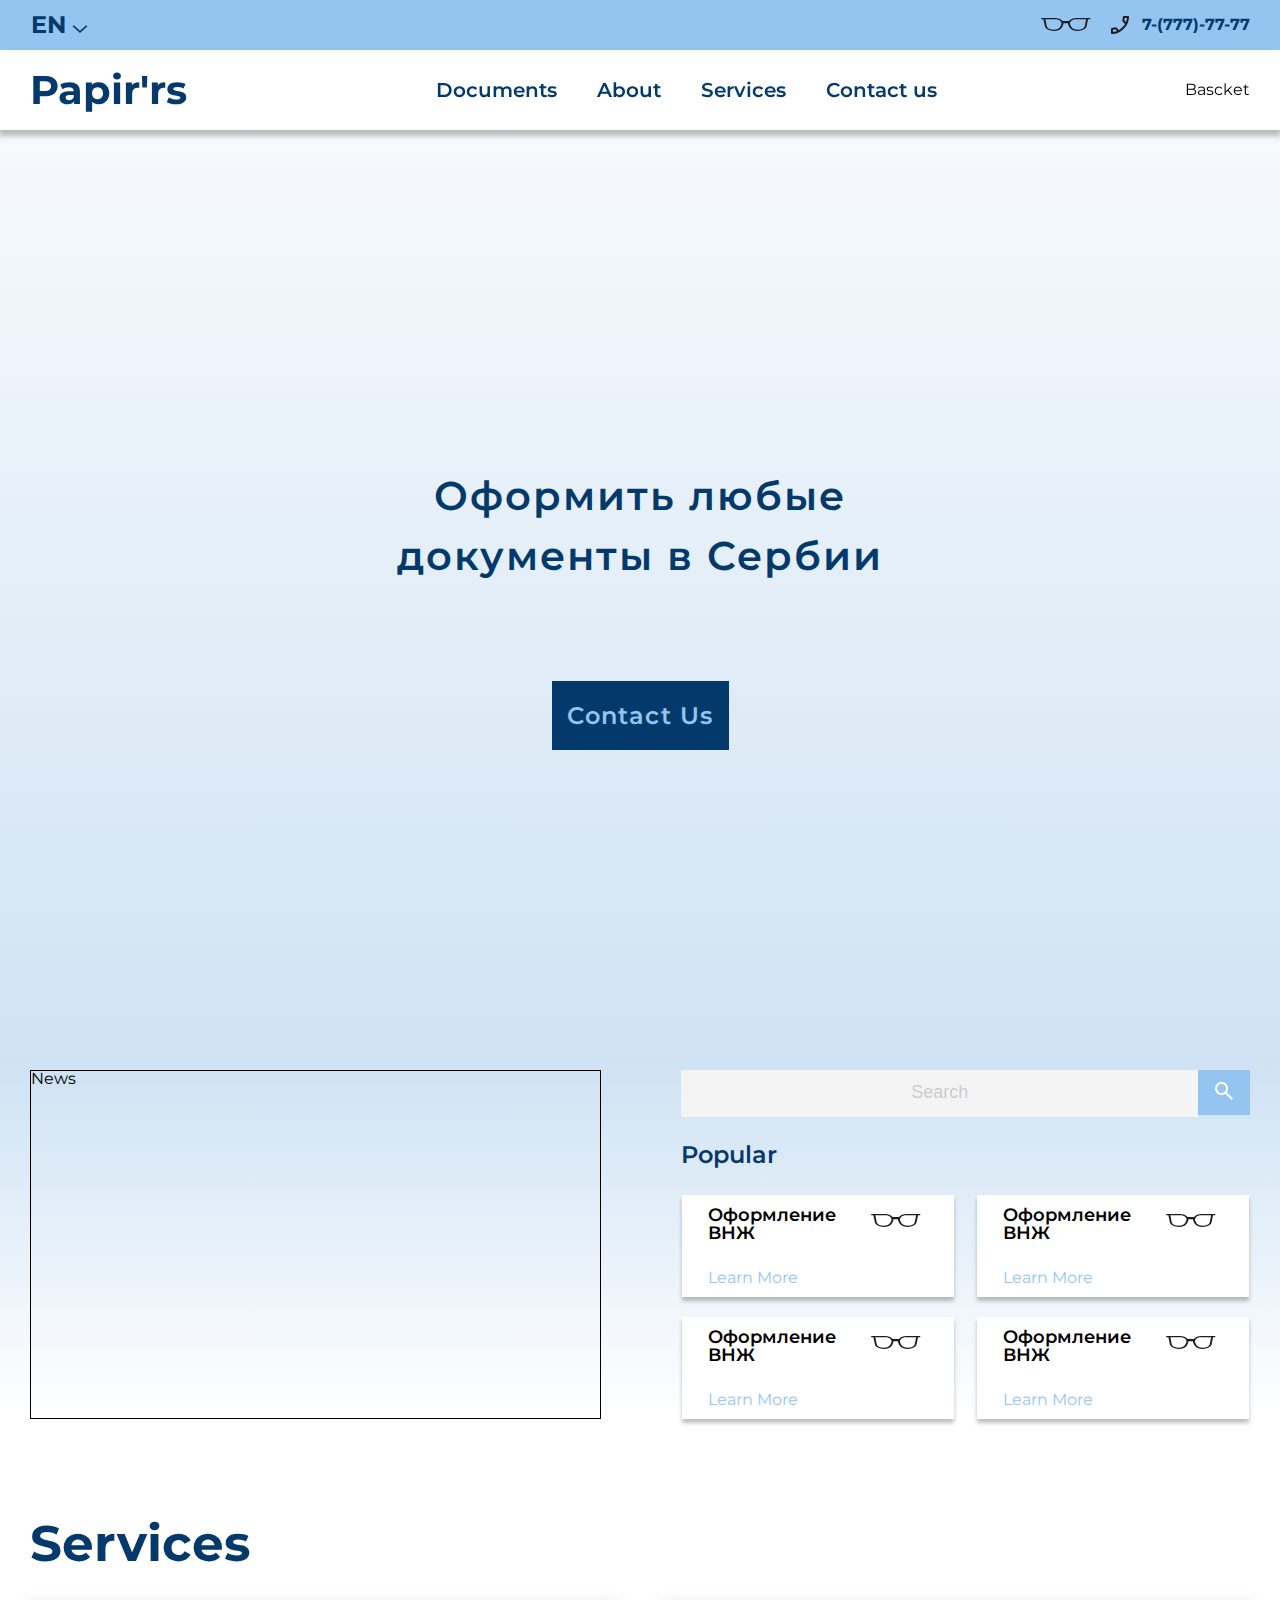
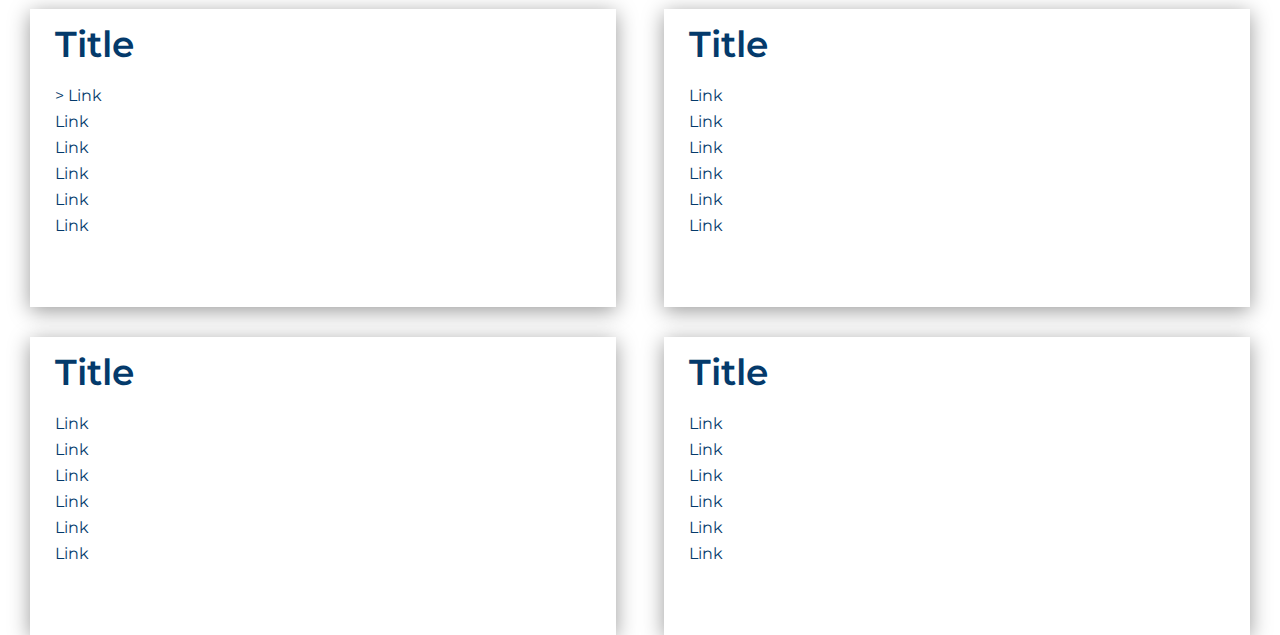
==== index.html @ 03c3a456 "First deploy" ====
<!DOCTYPE html>
<html lang="en">
<head>
    <meta charset="UTF-8">
    <meta http-equiv="X-UA-Compatible" content="IE=edge">
    <meta name="viewport" content="width=device-width, initial-scale=1.0">
    <link rel="stylesheet" href="./src/style/style.css">
    <link rel="preconnect" href="https://fonts.googleapis.com">
<link rel="preconnect" href="https://fonts.gstatic.com" crossorigin>
<link href="https://fonts.googleapis.com/css2?family=Montserrat:ital,wght@0,100;0,200;0,300;0,400;0,500;0,600;0,700;0,800;0,900;1,100;1,200;1,300;1,400;1,500;1,600;1,700;1,800;1,900&display=swap" rel="stylesheet">
    <title>Papirs - Landing</title>
</head>
<body>
    <main class="page">
        <header class="header small_header">
            <div class="container header_container">
                <div class="header_elem_container language_container">
                    <p>EN</p>
                    <svg xmlns="http://www.w3.org/2000/svg" width="18" height="16" viewBox="0 0 18 16" fill="none">
                        <mask id="mask0_40_1801" style="mask-type:alpha" maskUnits="userSpaceOnUse" x="0" y="0" width="18" height="16">
                        <rect y="16" width="16" height="18" transform="rotate(-90 0 16)" fill="#D9D9D9"/>
                        </mask>
                        <g mask="url(#mask0_40_1801)">
                        <path d="M16.5 9.33333L9 16L1.5 9.33333L2.83125 8.15L9 13.6333L15.1688 8.15L16.5 9.33333Z" fill="#043A6B"/>
                        </g>
                    </svg>
                </div>
                <div class="header_elem_container contacts_container">
                    <svg xmlns="http://www.w3.org/2000/svg" width="59" height="30" viewBox="0 0 59 30" fill="none">
                        <mask id="mask0_40_1267" style="mask-type:alpha" maskUnits="userSpaceOnUse" x="0" y="0" width="59" height="30">
                        <path d="M0 0H59V30H0V0Z" fill="#D9D9D9"/>
                        </mask>
                        <g mask="url(#mask0_40_1267)">
                        <path d="M14.6055 19.7867C16.0839 19.7867 17.4353 19.5122 18.6597 18.9633C19.8841 18.4144 20.7504 17.6922 21.2586 16.7967L22.0902 15.1067C22.8757 13.6333 22.6562 12.2828 21.4318 11.055C20.2075 9.82722 18.4864 9.21333 16.2687 9.21333H6.35839L7.67515 15.9733C7.90616 17.0711 8.68004 17.9811 9.9968 18.7033C11.3136 19.4256 12.8498 19.7867 14.6055 19.7867ZM38.8616 19.7867C40.6173 19.7867 42.1535 19.4256 43.4702 18.7033C44.787 17.9811 45.5609 17.0711 45.7919 15.9733L47.1087 9.21333H37.2676C35.0499 9.21333 33.3173 9.82722 32.0699 11.055C30.8224 12.2828 30.5914 13.6333 31.3768 15.1067L32.2085 16.7967C32.7167 17.6922 33.583 18.4144 34.8074 18.9633C36.0317 19.5122 37.3831 19.7867 38.8616 19.7867ZM14.6055 21C12.3878 21 10.4357 20.5378 8.74935 19.6133C7.06297 18.6889 6.08117 17.5189 5.80396 16.1033L4.4179 9.21333H2.2002V8H16.2687C17.7472 8 19.1333 8.26 20.4269 8.78C21.7206 9.3 22.7832 10.0222 23.6149 10.9467H29.9215C30.7531 10.0222 31.8158 9.3 33.1094 8.78C34.4031 8.26 35.7891 8 37.2676 8H51.2669V9.21333H49.0492L47.6631 16.1033C47.3859 17.5189 46.4041 18.6889 44.7177 19.6133C43.0313 20.5378 41.0793 21 38.8616 21C36.9211 21 35.1885 20.6533 33.6638 19.96C32.1392 19.2667 31.0534 18.3567 30.4066 17.23L29.575 15.54C29.4364 15.2511 29.3208 14.9478 29.2284 14.63C29.136 14.3122 29.0436 13.8356 28.9512 13.2H24.5158C24.4234 13.7778 24.331 14.2328 24.2386 14.565C24.1462 14.8972 24.0307 15.2078 23.8921 15.4967L23.0605 17.1867C22.4598 18.3133 21.3856 19.2306 19.8379 19.9383C18.2901 20.6461 16.546 21 14.6055 21Z" fill="#1C1B1F"/>
                        </g>
                    </svg>
                    <svg xmlns="http://www.w3.org/2000/svg" width="24" height="24" viewBox="0 0 24 24" fill="none">
                        <mask id="mask0_40_1270" style="mask-type:alpha" maskUnits="userSpaceOnUse" x="0" y="0" width="24" height="24">
                          <path d="M0 0H24V24H0V0Z" fill="#D9D9D9"/>
                        </mask>
                        <g mask="url(#mask0_40_1270)">
                          <path d="M4.05 21C3.75 21 3.5 20.9 3.3 20.7C3.1 20.5 3 20.25 3 19.95V15.9C3 15.6833 3.075 15.4875 3.225 15.3125C3.375 15.1375 3.56667 15.0167 3.8 14.95L7.25 14.25C7.48333 14.2167 7.72083 14.2375 7.9625 14.3125C8.20417 14.3875 8.4 14.5 8.55 14.65L10.9 17C11.5333 16.6333 12.1333 16.2292 12.7 15.7875C13.2667 15.3458 13.8083 14.8667 14.325 14.35C14.875 13.8167 15.3792 13.2625 15.8375 12.6875C16.2958 12.1125 16.6917 11.5167 17.025 10.9L14.6 8.45C14.4667 8.31667 14.375 8.15833 14.325 7.975C14.275 7.79167 14.2667 7.56667 14.3 7.3L14.95 3.8C14.9833 3.58333 15.0917 3.39583 15.275 3.2375C15.4583 3.07917 15.6667 3 15.9 3H19.95C20.25 3 20.5 3.1 20.7 3.3C20.9 3.5 21 3.75 21 4.05C21 6.13333 20.5458 8.19167 19.6375 10.225C18.7292 12.2583 17.4417 14.1083 15.775 15.775C14.1083 17.4417 12.2583 18.7292 10.225 19.6375C8.19167 20.5458 6.13333 21 4.05 21ZM17.95 9C18.2333 8.35 18.45 7.69167 18.6 7.025C18.75 6.35833 18.8667 5.68333 18.95 5H16.75L16.3 7.35L17.95 9ZM9 17.9L7.35 16.25L5 16.75V18.95C5.68333 18.9 6.35833 18.7833 7.025 18.6C7.69167 18.4167 8.35 18.1833 9 17.9Z" fill="#1C1B1F"/>
                        </g>
                      </svg>
                    <a href="tel: 7-(777)-77-77">7-(777)-77-77</a>
                </div>
            </div>
        </header>
        <header class="header main_header">
            <div class="container header_container">
                <div class="header_logo">
                    <h3 class="main_logo">Papir'rs</h3>
                </div>
                <nav class="navigation main_navigation">
                    <ul class="main_navigation_list">
                        <li class="main_navigation_list_item">
                            <a href="" class="main_navigation_link" id="documents_link">Documents</a>
                            <div class="dropdown_menu">
                                <div class="dropdown_menu_container">
                                    <ul class="dropdown_menu_list">
                                        <li class="dropdown_menu_item"><a href="" class="dropdown_menu_link">Papire papir</a></li>
                                        <li class="dropdown_menu_item"><a href="" class="dropdown_menu_link">Papire papir</a></li>
                                        <li class="dropdown_menu_item"><a href="" class="dropdown_menu_link">Papire papir</a></li>
                                        <li class="dropdown_menu_item"><a href="" class="dropdown_menu_link">Papire papir</a></li>
                                        <li class="dropdown_menu_item"><a href="" class="dropdown_menu_link">Papire papir</a></li>
                                        <li class="dropdown_menu_item"><a href="" class="dropdown_menu_link">Papire papir</a></li>
                                    </ul>
                                </div>
                            </div>
                        </li>
                        <li class="main_navigation_list_item"><a href="" class="main_navigation_link">About</a></li>
                        <li class="main_navigation_list_item">
                            <a href="" class="main_navigation_link">Services</a>
                            <div class="dropdown_menu">
                                <div class="dropdown_menu_container">
                                    <ul class="dropdown_menu_list">
                                        <li class="dropdown_menu_item"><a href="" class="dropdown_menu_link">Papire papir</a></li>
                                        <li class="dropdown_menu_item"><a href="" class="dropdown_menu_link">Papire papir</a></li>
                                        <li class="dropdown_menu_item"><a href="" class="dropdown_menu_link">Papire papir</a></li>
                                        <li class="dropdown_menu_item"><a href="" class="dropdown_menu_link">Papire papir</a></li>
                                        <li class="dropdown_menu_item"><a href="" class="dropdown_menu_link">Papire papir</a></li>
                                        <li class="dropdown_menu_item"><a href="" class="dropdown_menu_link">Papire papir</a></li>
                                    </ul>
                                </div>
                            </div>
                        </li>
                        <li class="main_navigation_list_item"><a href="" class="main_navigation_link">Contact us</a></li>
                    </ul>
                </nav>
                <div class="bascket_container">
                    Bascket
                </div>
            </div>
        </header>

        <section class="langing_section main_section">
            <div class="container main_section_container">
                <div class="main_section_title_container">
                    <h4 class="section_title">Оформить любые документы в Сербии</h4>
                </div>
                <div class="main_section_button_container">
                    <a href="" class="main_section_button blue_btn">Contact Us</a>
                </div>
            </div>
        </section>

        <section class="langing_section popular_section">
            <div class="container popular_section_container">
                <div class="news_container">News</div>
                <div class="popular_items_container">

                    <div class="search_container">
                        <form action="" class="search_form">
                            <input type="text" class="search_input" placeholder="Search">
                            <button class="search_btn light_blue_btn">
                                <img src="../assets/icons/search.svg" alt="">
                            </button>
                        </form>
                    </div>


                    <div class="popular_title_container">
                        <p class="popular_title">Popular</p>
                    </div>

                    <div class="popular_cards_container">

                        <div class="small_card">
                            <div class="small_card_container">
                                <div class="small_card_text">
                                    <p class="small_card_title">Оформление ВНЖ</p>
                                    <a href="" class="small_card_link">Learn More</a>
                                </div>
                                <div class="small_card_img">
                                    <img src="../assets/icons/glasses.svg" alt="">
                                </div>
                            </div>
                        </div>

                        <div class="small_card">
                            <div class="small_card_container">
                                <div class="small_card_text">
                                    <p class="small_card_title">Оформление ВНЖ</p>
                                    <a href="" class="small_card_link">Learn More</a>
                                </div>
                                <div class="small_card_img">
                                    <img src="../assets/icons/glasses.svg" alt="">
                                </div>
                            </div>
                        </div>


                        <div class="small_card">
                            <div class="small_card_container">
                                <div class="small_card_text">
                                    <p class="small_card_title">Оформление ВНЖ</p>
                                    <a href="" class="small_card_link">Learn More</a>
                                </div>
                                <div class="small_card_img">
                                    <img src="../assets/icons/glasses.svg" alt="">
                                </div>
                            </div>
                        </div>


                        <div class="small_card">
                            <div class="small_card_container">
                                <div class="small_card_text">
                                    <p class="small_card_title">Оформление ВНЖ</p>
                                    <a href="" class="small_card_link">Learn More</a>
                                </div>
                                <div class="small_card_img">
                                    <img src="../assets/icons/glasses.svg" alt="">
                                </div>
                            </div>
                        </div>


                    </div>



                </div>
            </div>
        </section>


        <section class="landing_section services_section">
            <div class="container services_section_container">
                <h3 class="services_section_title">
                    Services
                </h3>
                <div class="services_cards_container">
                    <div class="big_card">
                        <h4 class="big_card_title">
                            Title
                        </h4>
                        <ul class="big_card_doc_list">
                            <li class="big_card_list_item"><a href="" class="big_card_link">> Link</a></li>
                            <li class="big_card_list_item"><a href="" class="big_card_link">Link</a></li>
                            <li class="big_card_list_item"><a href="" class="big_card_link">Link</a></li>
                            <li class="big_card_list_item"><a href="" class="big_card_link">Link</a></li>
                            <li class="big_card_list_item"><a href="" class="big_card_link">Link</a></li>
                            <li class="big_card_list_item"><a href="" class="big_card_link">Link</a></li>
                        </ul>
                    </div>

                    <div class="big_card">
                        <h4 class="big_card_title">
                            Title
                        </h4>
                        <ul class="big_card_doc_list">
                            <li class="big_card_list_item"><a href="" class="big_card_link">Link</a></li>
                            <li class="big_card_list_item"><a href="" class="big_card_link">Link</a></li>
                            <li class="big_card_list_item"><a href="" class="big_card_link">Link</a></li>
                            <li class="big_card_list_item"><a href="" class="big_card_link">Link</a></li>
                            <li class="big_card_list_item"><a href="" class="big_card_link">Link</a></li>
                            <li class="big_card_list_item"><a href="" class="big_card_link">Link</a></li>
                        </ul>
                    </div>

                    <div class="big_card">
                        <h4 class="big_card_title">
                            Title
                        </h4>
                        <ul class="big_card_doc_list">
                            <li class="big_card_list_item"><a href="" class="big_card_link">Link</a></li>
                            <li class="big_card_list_item"><a href="" class="big_card_link">Link</a></li>
                            <li class="big_card_list_item"><a href="" class="big_card_link">Link</a></li>
                            <li class="big_card_list_item"><a href="" class="big_card_link">Link</a></li>
                            <li class="big_card_list_item"><a href="" class="big_card_link">Link</a></li>
                            <li class="big_card_list_item"><a href="" class="big_card_link">Link</a></li>
                        </ul>
                    </div>

                    <div class="big_card">
                        <h4 class="big_card_title">
                            Title
                        </h4>
                        <ul class="big_card_doc_list">
                            <li class="big_card_list_item"><a href="" class="big_card_link">Link</a></li>
                            <li class="big_card_list_item"><a href="" class="big_card_link">Link</a></li>
                            <li class="big_card_list_item"><a href="" class="big_card_link">Link</a></li>
                            <li class="big_card_list_item"><a href="" class="big_card_link">Link</a></li>
                            <li class="big_card_list_item"><a href="" class="big_card_link">Link</a></li>
                            <li class="big_card_list_item"><a href="" class="big_card_link">Link</a></li>
                        </ul>
                    </div>
                </div>
            </div>
        </section>


        <footer class="footer"></footer>
    </main>
</body>
<script src="./src/script/drop_down.js"></script>
</html>
---- src/style/style.css ----
/* Константные значение */
@import url(./_const.css);
@import url(./ui/buttons.css);


/* 

    Шрифты


    Пока оставить

*/




/* Ресет */
html, body, div, span, applet, object, iframe,
h1, h2, h3, h4, h5, h6, p, blockquote, pre,
a, abbr, acronym, address, big, cite, code,
del, dfn, em, img, ins, kbd, q, s, samp,
small, strike, strong, sub, sup, tt, var,
b, u, i, center,
dl, dt, dd, ol, ul, li,
fieldset, form, label, legend,
table, caption, tbody, tfoot, thead, tr, th, td,
article, aside, canvas, details, embed, 
figure, figcaption, footer, header, hgroup, 
menu, nav, output, ruby, section, summary,
time, mark, audio, video {
	margin: 0;
	padding: 0;
	border: 0;
	font-size: 100%;
	font: inherit;
	vertical-align: baseline;
}
/* HTML5 display-role reset for older browsers */
article, aside, details, figcaption, figure, 
footer, header, hgroup, menu, nav, section {
	display: block;
}
body {
	line-height: 1;
}
ol, ul {
	list-style: none;
}
blockquote, q {
	quotes: none;
}
blockquote:before, blockquote:after,
q:before, q:after {
	content: '';
	content: none;
}
table {
	border-collapse: collapse;
	border-spacing: 0;
}

a {
    color: inherit;
    text-decoration: inherit; /* no underline */
  }

  body {
    font-family: 'Montserrat', sans-serif;
}


/* Главные контейнер */

.page {
    width: 100%;
    display: flex;
    flex-direction: column;
    
}

/* Контейнер */

.container {
    padding: 0px 10px;
    max-width: 1220px;
    width: 100%;
    margin: 0 auto;
}



/* Хэдеры */

.header {
    width: 100%;
    z-index: 1000;
}

.small_header {
    background-color: var(--main-blue);
    height: 30px;
    padding: 10px 0px;
    display: flex;
    flex-direction: row;
    align-items: center;


}

.main_header {
    box-shadow: 0px 5px 5px 1px rgba(0, 0, 0, 0.25);
    background-color: white;
    height: 40px;
    padding: 20px 0px;
    display: flex;
    flex-direction: row;
    align-items: center;

    position: sticky;
    top: 0;



}





/* Верхний хэдэр - элементы */
.header_container {
    display: flex;
    flex-direction: row;
    width: 100%;
    justify-content: space-between;
    align-items: center;
}

.header_elem_container {
    display: flex;
    flex-direction: row;
    justify-content: center;
    align-items: center;
}

.language_container {
    width: 60px;
    gap: 5px;
    cursor: pointer;
}

.language_container > p {
    color: var(--dark-blue);
    font-weight: bold;
    font-size: 24px;
}

.contacts_container {
    gap: 10px;
    cursor: pointer;
}

.contacts_container > a {
    font-weight: bold;
    font-size: 30;
    color: var(--dark-blue);
}

/* Лого */

.main_logo {
    color: var(--dark-blue);
    font-size: 40px;
    font-weight: bold;
}


/* Нижний хэдэр навигация */

.navigation {
    
}

.main_navigation {

}

.main_navigation_list {
    display: flex;
    flex-direction: row;
}

.main_navigation_list_item {
    align-items: center;
}

.main_navigation_link {
    display: block;
    padding: 10px 20px;
    font-weight: 600;
    font-size: 20px;
    color: var(--dark-blue);

    transition: 0.2s linear;
}

.main_navigation_link.hovered {
    background-color: var(--dark-blue);
    color: white;
}

.main_navigation_link:hover {
    background-color: var(--dark-blue);
    color: white;
}


/* Секции */


.langing_section {
    width: 100%;
    height: fit-content;
}

/* Первая секция */
.main_section {
    height: calc(100vh - 140px);
    padding: 90px 0px;
    display: flex;
    justify-content: center;
    align-items: center;
    background: linear-gradient(180deg, rgba(255, 255, 255, 0.20) 0%, rgba(64, 141, 210, 0.20) 100%), rgba(64, 141, 210, 0.06);
}

.main_section_container {
    display: flex;
    justify-content: center;
    flex-direction: column;
    align-items: center;

    gap: 60px

}

.main_section_button {
    font-size: 24px;
    font-style: normal;
    font-weight: 600;
    line-height: normal;
    letter-spacing: 1.2px;

    padding: 20px 15px;
}

.section_title {
    font-size: 40px;
font-style: normal;
font-weight: 600;
line-height: 60px; /* 150% */
letter-spacing: 2px;
color: var(--dark-blue);
}


.main_section_title_container {
    display: flex;
max-width: 672px;
height: 111px;
flex-direction: column;
justify-content: center;
text-align: center;

margin-bottom: 60px;
}


/* Вторая секция */

.popular_section {
    background: linear-gradient(180deg, rgba(64, 141, 210, 0.25) 0%, rgba(255, 255, 255, 0.00) 100%);
}

.popular_section_container {
    width: 100%;
    display: flex;
    flex-direction: row;
    flex-wrap: wrap-reverse;
    justify-content: space-between;
    gap: 80px;
}

.news_container {
    flex: 1 1 40%;
    border: 1px solid black;
    flex-wrap: nowrap;
}
.popular_items_container {
    flex: 1 1 40%;
    flex-wrap: nowrap;
}

.popular_title_container {
    margin-top: 26px;
    margin-bottom: 28px;
}
.popular_title {
    color: var(--dark-blue);
    font-weight: 600;
    font-size: 24px;
}
.popular_cards_container {
    /* display: grid;
    grid-template-columns: 50% [col-start] 50% [col-start];
    grid-template-rows: [row1-start] 55% [row1-end] 50% [third-line]; */
    display: flex;
    justify-content: space-between;
    flex-direction: row;
    flex-wrap: wrap;
    gap: 20px;
    
}

.popular_cards_container>.small_card{
    margin: 0 auto;
}


/* Сервисы */


.services_section {
    margin-top: 100px;
}

.services_section_container {
}
.services_section_title {
    font-size: 50px;
    color: var(--dark-blue);
    font-weight: 700;
}

.services_cards_container {
    margin-top: 40px;
    display: flex;
    flex-direction: row;
    flex-wrap: wrap;
    justify-content: space-between;
    align-items: center;
    gap: 30px;
}






/* UI елементы */


/* Формы */





/* Поиск */

.search_container {
}
.search_form {
    display: flex;
    flex-direction: row;
}
.search_input {
    outline: none;
    border: none;
    background-color: #f4f4f4;

    width: 100%;
    height: 45px;
}
.search_btn {
    width: 56px;
    height: 45px;
    border: none;
}

.search_input::placeholder {
    text-align: center; 
    font-size: 18px;
    color: #98989874;
 }








 /* Карточки */


 /* Большая карточка */

.big_card {
    width: calc(570px - 34px);
height: calc(314px - 50px);
padding: 17px 25px;
background: #FFF;
box-shadow: 0px 4px 20px 0px rgba(0, 0, 0, 0.40);
}

.big_card_title {
    font-weight: 600;
    color: var(--dark-blue);
    font-size: 36px;
    margin-bottom: 26px;
}
.big_card_doc_list {
    display: flex;
    flex-direction: column;
    flex-wrap: nowrap;
    gap: 10px;
}
.big_card_list_item {
}
.big_card_link {
    color: var(--dark-blue);
    transition: 0.2s linear;
}

.big_card_link:hover {
    color: var(--main-orange);
}







 /* Маленькая карточка */
 .small_card:hover {
    box-shadow: 0px 3px 10px 5px rgba(0, 0, 0, 0.25);
 }


 .small_card {
    background-color: #fff;
    width: 220px;
    height: 80px;
    padding: 11px 26px;
    flex-shrink: 0;
    box-shadow: 0px 4px 4px 0px rgba(0, 0, 0, 0.25);

    transition: 0.2s ease-in-out;
}
.small_card_container {
    width: 100%;
    height: 100%;
    display: flex;
    flex-direction: row;
}
.small_card_text {
    flex: 0 1 70%;
    margin-right: 10px;
    height: 100%;
    position: relative;
}
.small_card_title {
    font-weight: 600;
    font-size: 18px;
}
.small_card_link {
    margin-top: 24px;
    position: absolute;
    bottom: 0;
    color: var(--main-blue);
}
.small_card_img {
}






/* Дропдауны */




.main_navigation_list_item {
    position: relative;
 }

 .dropdown_menu {
    position: absolute;
    z-index: 1;

    width: 500px;
    height: 200px;

    background-color: var(--dark-blue);
    visibility: hidden;
    opacity: 0; 
    

    transition: 0.2s linear;
 }

 .dropdown_menu_container {
    width: 100%;
    height: 100%;
    padding: 20px;
 }

 .dropdown_menu_list {
    display: flex;
    flex-direction: column;
    flex-wrap: wrap;
    justify-content: start;
    padding: 10px;
    max-width: 100%;
    height: 70%;
    
    gap: 20px;
 }


 .dropdown_menu_item {

 }

 .dropdown_menu_link {
    color: white;
    font-size: 15px;
    transition: .2s linear;
 }

 .dropdown_menu_link:hover {
    color: var(--main-orange);
    font-size: 15px;
 }
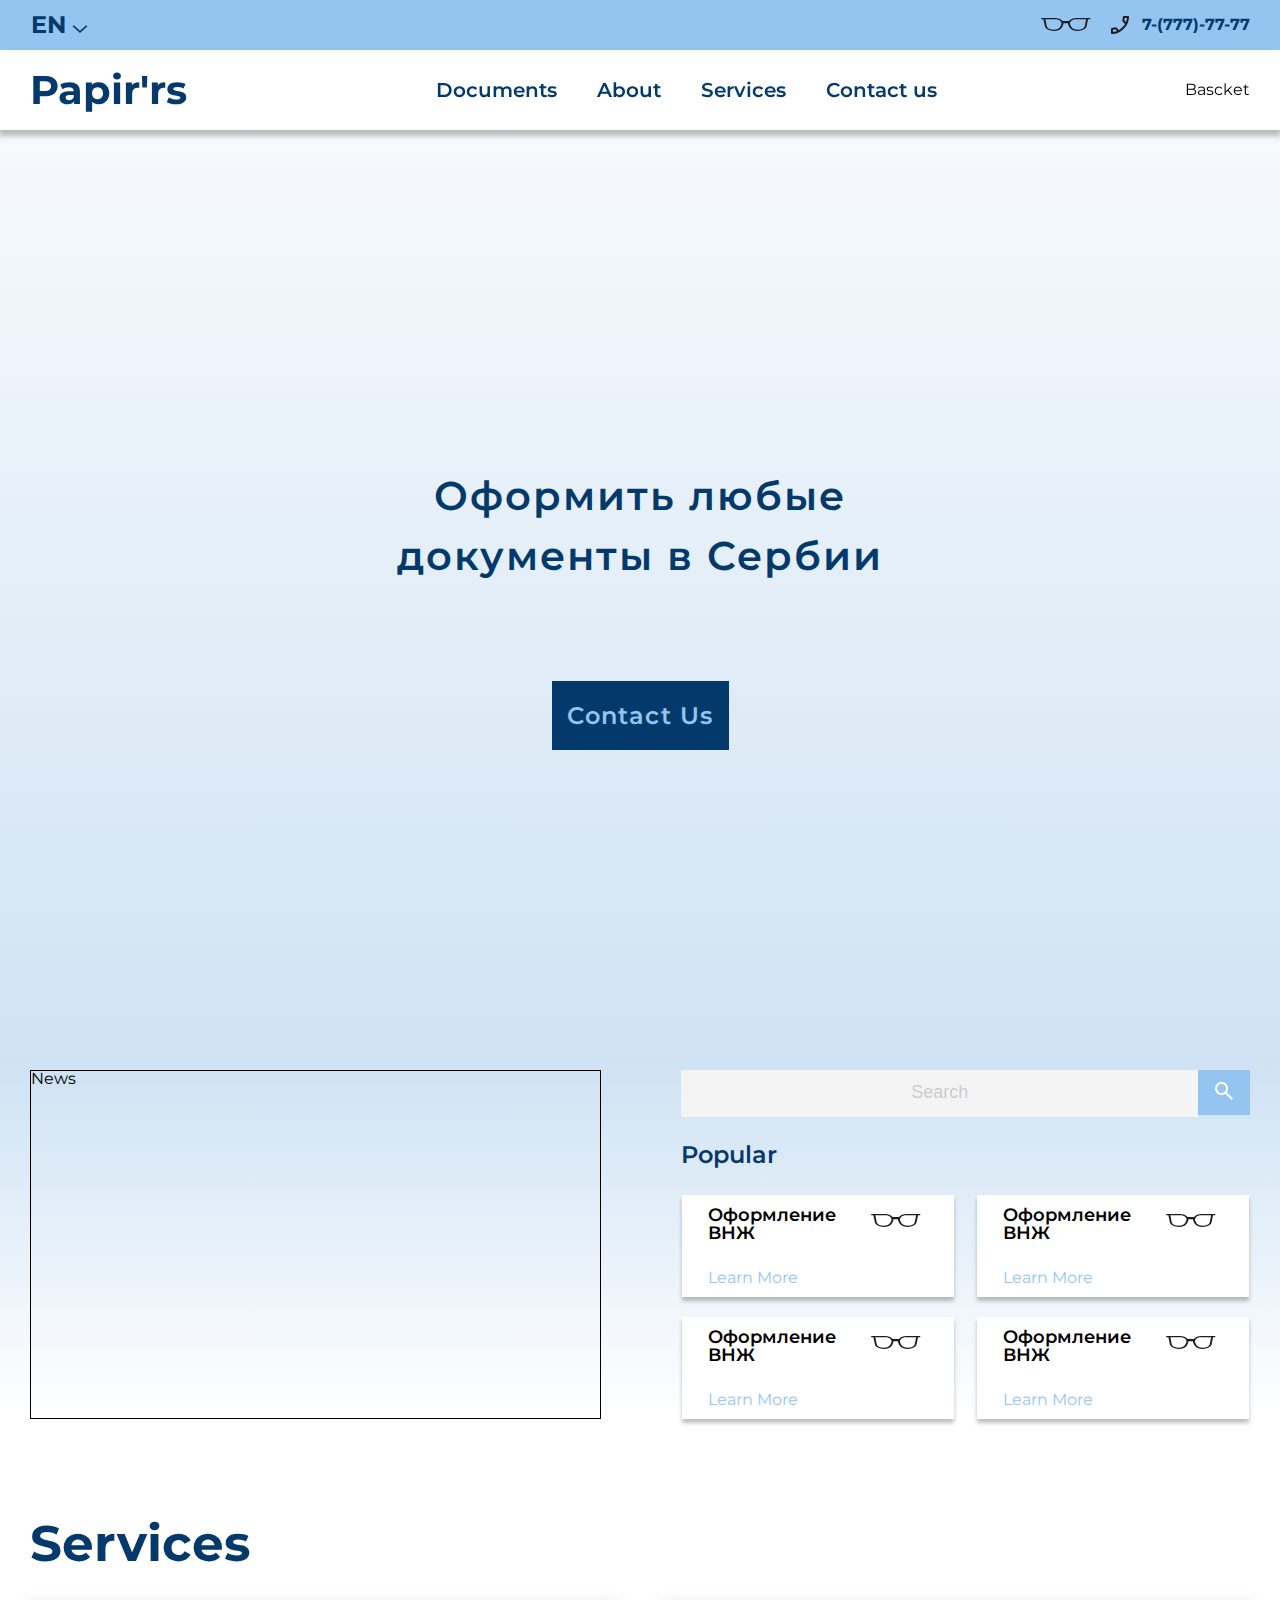
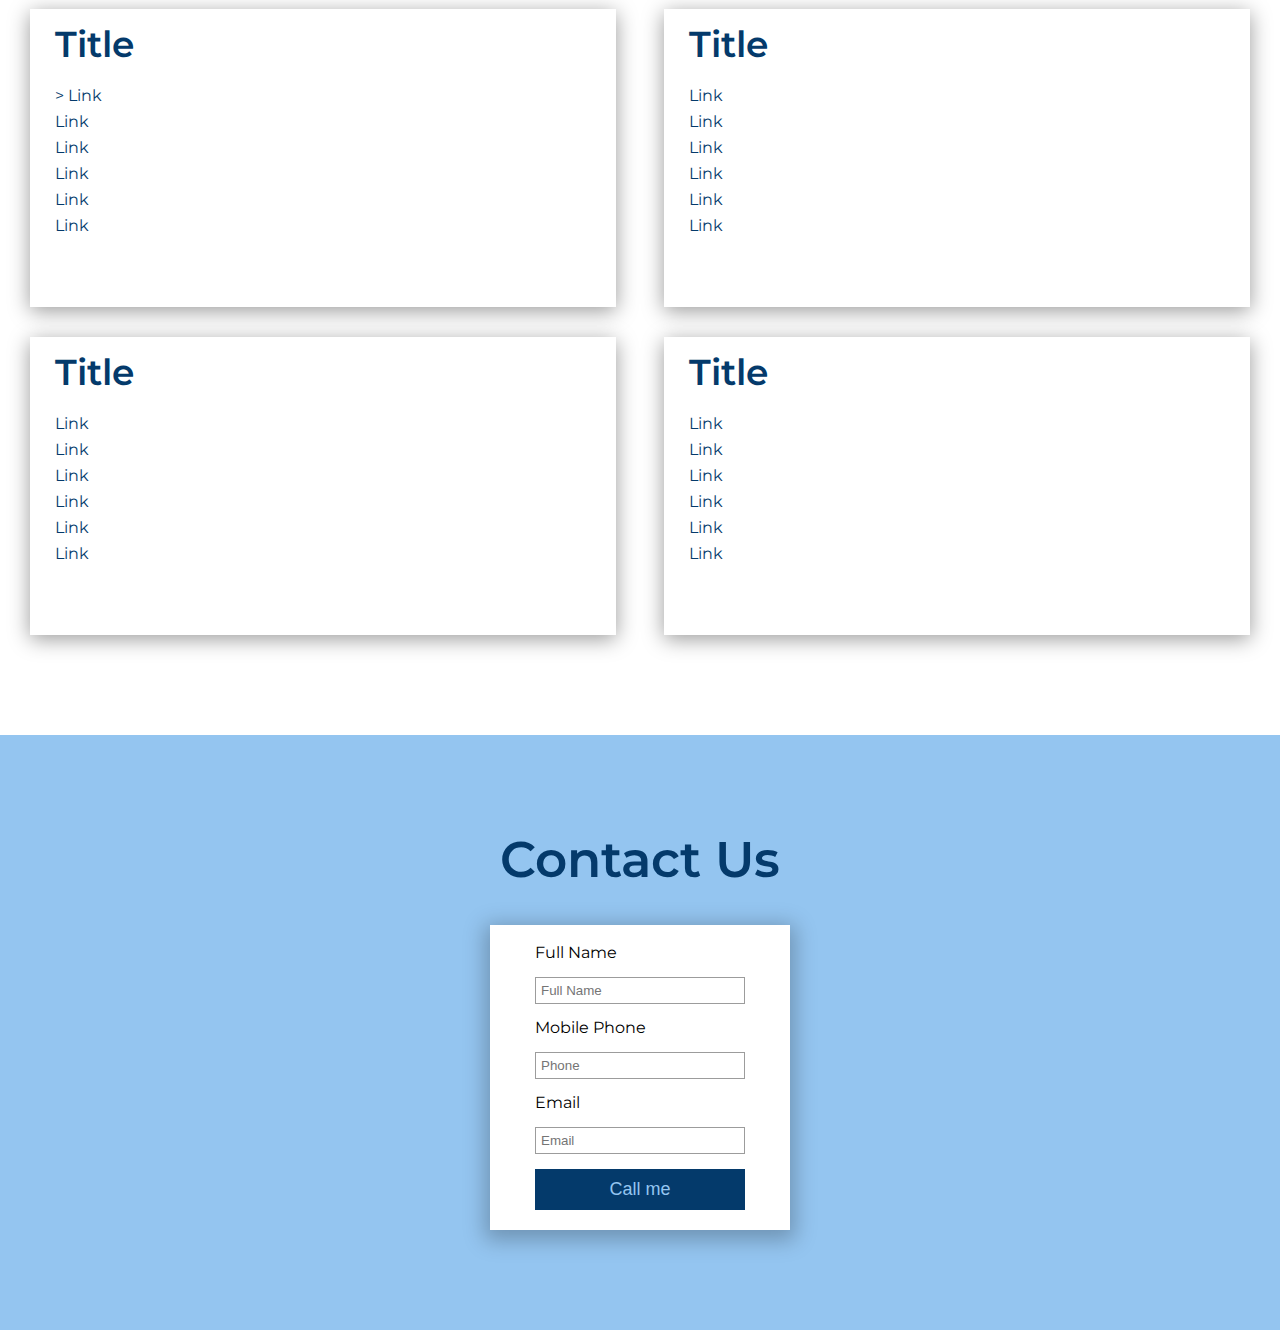
==== commit 2cc9920a: "Формы Основная форма разметка доделана Маленькая форма разметка доделана" ====
--- a/index.html
+++ b/index.html
@@ -251,6 +251,33 @@
         </section>
 
 
+        <section class="landing_section section_contact">
+            <div class="container section_contact_container">
+                <div class="section_contact_title_container">
+                    <h3 class="section_contact_title">Contact Us</h3>
+                </div>
+                <div class="section_contact_form_container">
+                    <form action="" class="contact_us_form">
+                        <div class="contact_form_container">
+                            <label for=""><span>Full Name</span></label>
+                            <br>
+                            <input type="text" id="name_contact_input"  class="form-input" placeholder="Full Name">
+                            <br>
+                            <label for="" ><span>Mobile Phone</span></label>
+                            <br>
+                            <input type="text" id="phone_contact_input" class="form-input" placeholder="Phone">
+                            <br>
+                            <label for=""><span>Email</span></label>
+                            <br>
+                            <input type="text" id="email_contact_input" class="form-input" placeholder="Email">
+                            <button class="blue_btn contact_btn">Call me</button>
+                        </div>
+                    </form>
+                </div>
+            </div>
+        </section>
+
+
         <footer class="footer"></footer>
     </main>
 </body>
--- a/src/style/style.css
+++ b/src/style/style.css
@@ -1,6 +1,8 @@
 /* Константные значение */
 @import url(./_const.css);
 @import url(./ui/buttons.css);
+@import url(./ui/inputs.css);
+
 
 
 /* 
@@ -354,6 +356,33 @@
 
 
 
+/* Связаться с нами */
+
+.landing_section {
+}
+.section_contact {
+    background-color: var(--main-blue);
+    padding: 100px 0px;
+    margin-top: 100px;
+}
+.container {
+}
+.section_contact_container {
+    display: flex;
+    flex-direction: column;
+    align-items: center;
+}
+.section_contact_title_container {
+}
+.section_contact_title {
+    color: var(--dark-blue);
+    font-weight: 600;
+    font-size: 50px;
+}
+.section_contact_form_container {
+}
+
+
 
 
 
@@ -363,8 +392,84 @@
 /* Формы */
 
 
-
-
+/* Основная форма */
+
+.callback_form {
+    border: 1px solid black;
+    max-width: 380px;
+    height: fit-content;
+    padding: 20px;
+}
+
+.callback_form_context_container {
+    margin: 0 auto;
+    width: 70%;
+    display: flex;
+    flex-direction: column;
+    justify-content: center;
+}
+
+.rod_container {
+    margin-top: 15px;
+}
+
+.submit_form_btn {
+    outline: none;
+    border: none;
+
+    padding: 10px;
+    font-weight: 500;
+    font-size: 18px;
+    margin-top: 15px;
+}
+
+.passport_data_container {
+    display: flex;
+    flex-direction: column;
+    gap: 10px;
+}
+
+.passport_number_container {
+    display: flex;
+    flex-direction: row;
+    gap: 5px;
+}
+
+.passport_serial_input {
+    width: 30%;
+}
+
+.passport_number_input {
+    width: 60%;
+}
+
+
+/* Маленькая форма колбэка */
+.contact_us_form {
+    margin-top: 40px;
+    width: 300px;
+    padding: 20px 0;
+
+    background-color: #fff;
+    box-shadow: 0px 5px 20px 5px rgba(0, 0, 0, 0.25);
+    
+}
+.contact_form_container {
+    margin: 0 auto;
+    display: flex;
+    flex-direction: column;
+    width: 70%;
+}
+.contact_input {
+}
+.contact_btn {
+    outline: none;
+    border: none;
+    margin-top: 15px;
+    padding: 10px;
+    font-weight: 500;
+    font-size: 18px;
+}
 
 /* Поиск */
 
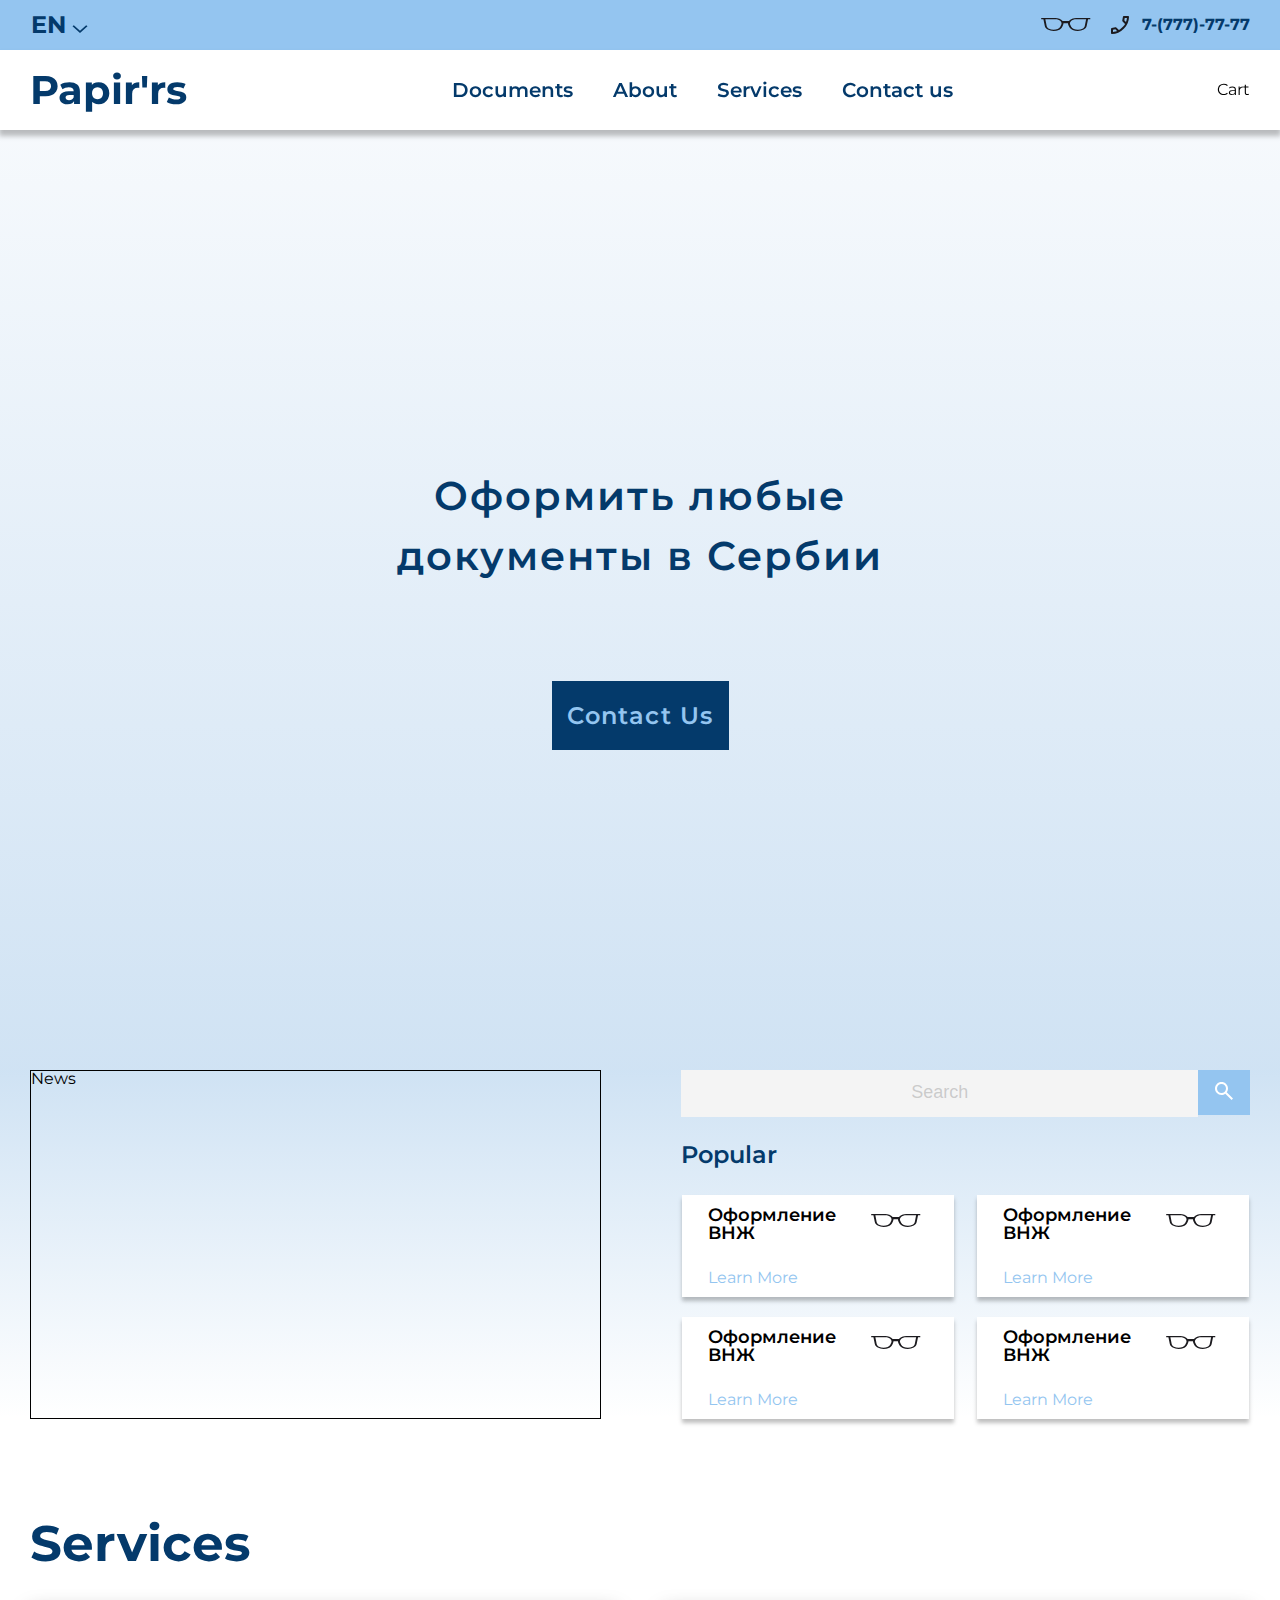
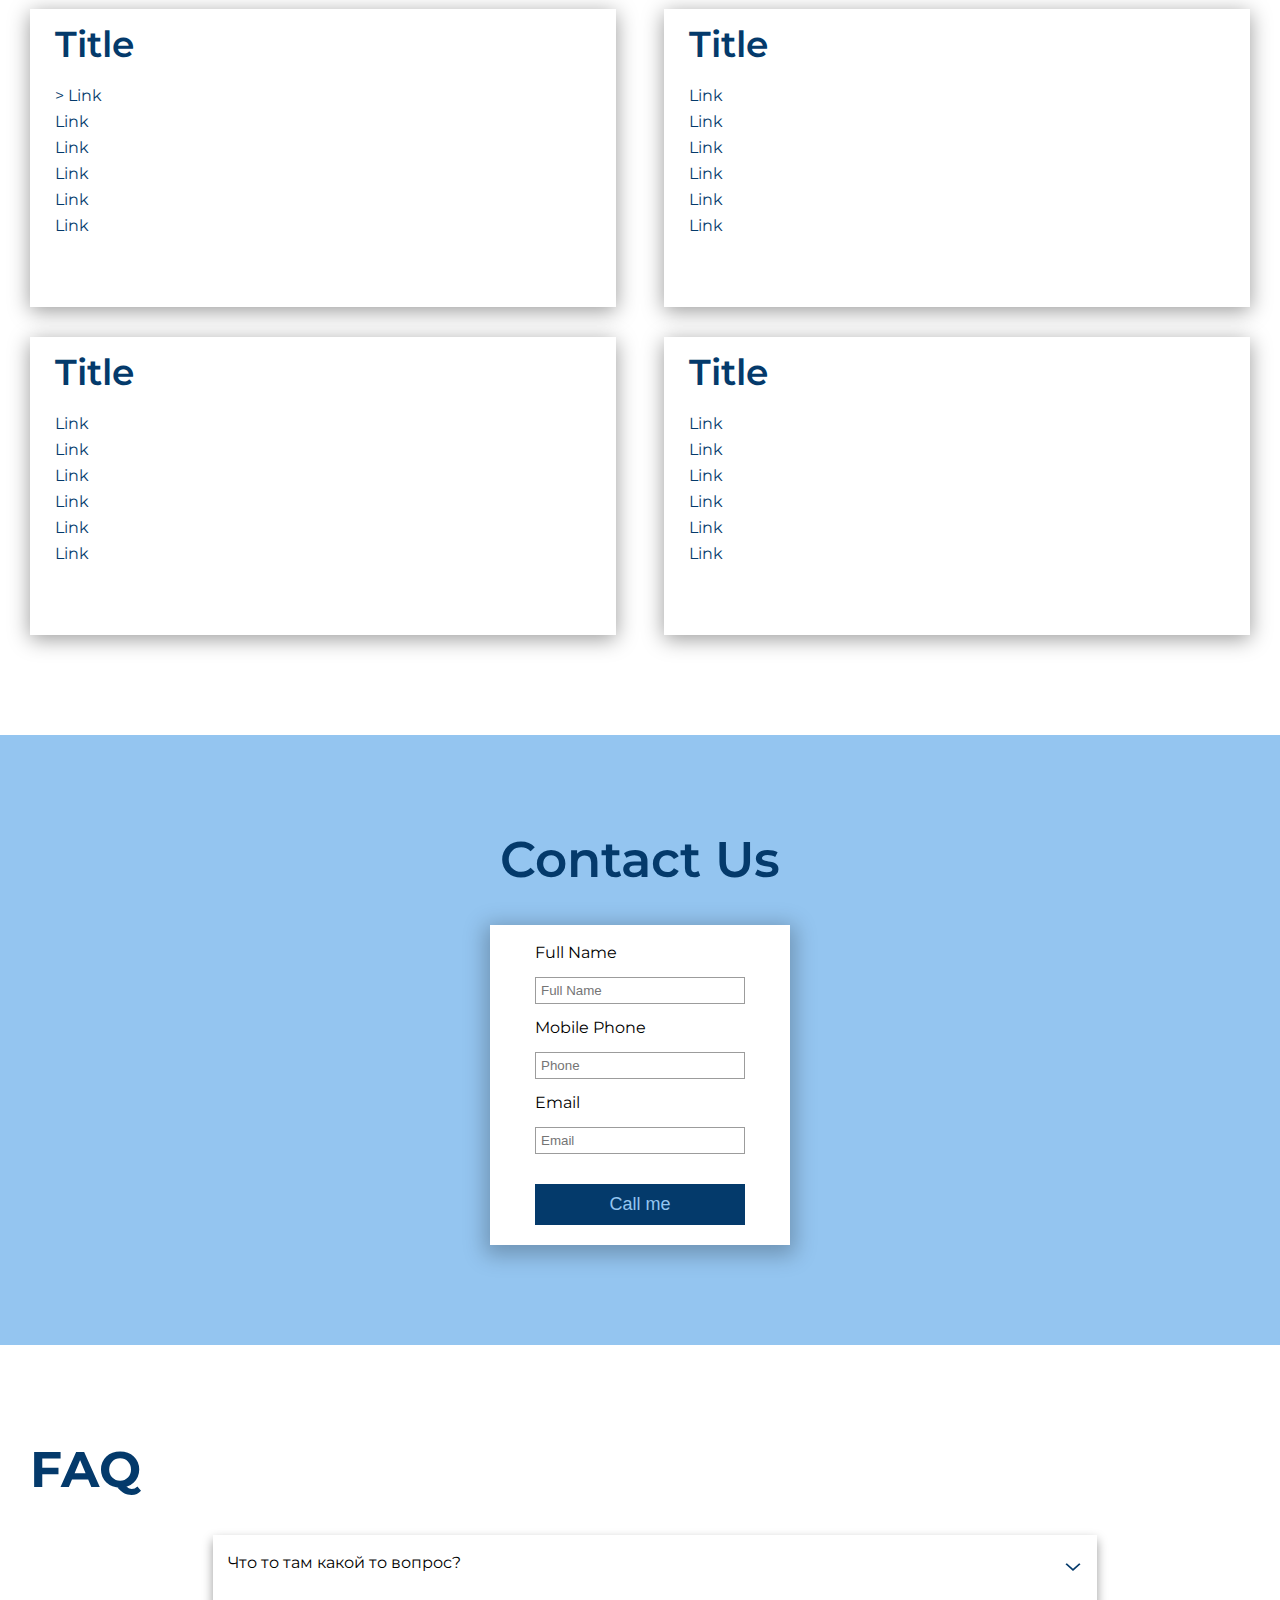
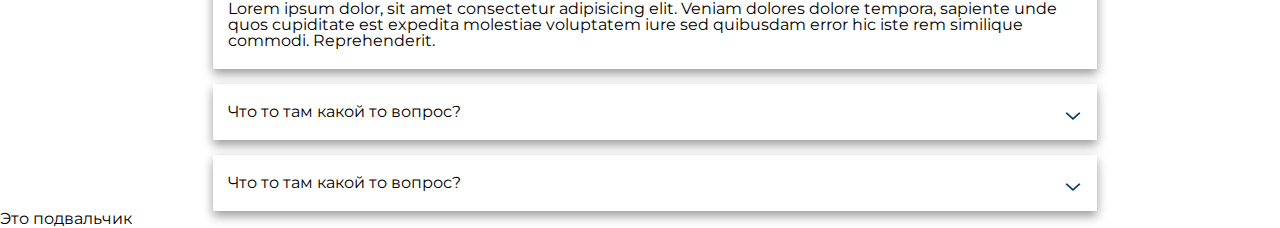
==== commit 96eecce2: "Секция Добавлена секция факу статикой" ====
--- a/index.html
+++ b/index.html
@@ -88,7 +88,7 @@
                     </ul>
                 </nav>
                 <div class="bascket_container">
-                    Bascket
+                    <a href="">Cart</a>
                 </div>
             </div>
         </header>
@@ -277,8 +277,45 @@
             </div>
         </section>
 
-
-        <footer class="footer"></footer>
+        <section class="landing_section faq_section">
+            <div class="container section_faq_container">
+                <div class="section_faq_title">
+                    <h3 class="faq_title">FAQ</h3>
+                </div>
+                <div class="section_faq_list_container">
+                    <ul class="faq_list">
+                        <li class="faq_list_item">
+                            <div class="faq_list_item_title_container">
+                                <h4 class="faq_list_item_title">Что то там какой то вопрос?</h4>
+                                <img src="./assets/icons/dark_blue_arrow.svg" alt="" class="faq_list_item_img">
+                            </div>
+                            <div class="faq_list_item_answer_container">
+                                <p class="faq_answer">
+                                    Lorem ipsum dolor, sit amet consectetur adipisicing elit. Veniam dolores dolore tempora, sapiente unde quos cupiditate est expedita molestiae voluptatem iure sed quibusdam error hic iste rem similique commodi. Reprehenderit.
+                                </p>
+                            </div>
+                        </li>
+                        <li class="faq_list_item">
+                            <div class="faq_list_item_title_container">
+                                <h4 class="faq_list_item_title">Что то там какой то вопрос?</h4>
+                                <img src="./assets/icons/dark_blue_arrow.svg" alt="" class="faq_list_item_img">
+                            </div>
+                        </li>
+                        <li class="faq_list_item">
+                            <div class="faq_list_item_title_container">
+                                <h4 class="faq_list_item_title">Что то там какой то вопрос?</h4>
+                                <img src="./assets/icons/dark_blue_arrow.svg" alt="" class="faq_list_item_img">
+                            </div>
+                        </li>
+                    </ul>
+                </div>
+            </div>
+        </section>
+
+
+        <footer class="footer">
+            Это подвальчик
+        </footer>
     </main>
 </body>
 <script src="./src/script/drop_down.js"></script>
--- a/src/style/style.css
+++ b/src/style/style.css
@@ -384,6 +384,57 @@
 
 
 
+/* Секция вопросов */
+
+.faq_section {
+    margin-top: 100px;
+    width: 100%;
+}
+.section_faq_container {
+    width: 100%;
+}
+.section_faq_title {
+    color: var(--dark-blue);
+    font-size: 50px;
+    font-weight: 700;
+}
+.faq_title {
+}
+.section_faq_list_container {
+    width: 70%;
+    margin: 0 auto;
+    margin-top: 40px;
+}
+.faq_list {
+    width: 100%;
+    display: flex;
+    flex-direction: column;
+    gap: 15px;
+}
+.faq_list_item {
+    width: 100%;
+    padding: 20px 15px;
+    box-shadow: 0px 5px 10px 0px rgba(0, 0, 0, 0.4);
+    ;
+
+}
+
+.faq_list_item_title_container {
+    display: flex;
+    flex-direction: row;
+    width: 100%;
+    justify-content: space-between;
+    cursor: pointer
+}
+.faq_list_item_title {
+}
+
+.faq_list_item_answer_container {
+    margin-top: 30px;
+}
+.faq_answer {
+}
+
 
 
 /* UI елементы */
@@ -423,6 +474,11 @@
     margin-top: 15px;
 }
 
+.submit_form_btn.not_active {
+    background-color: rgb(103, 103, 103);
+    color: black;
+}
+
 .passport_data_container {
     display: flex;
     flex-direction: column;
@@ -465,7 +521,7 @@
 .contact_btn {
     outline: none;
     border: none;
-    margin-top: 15px;
+    margin-top: 30px;
     padding: 10px;
     font-weight: 500;
     font-size: 18px;
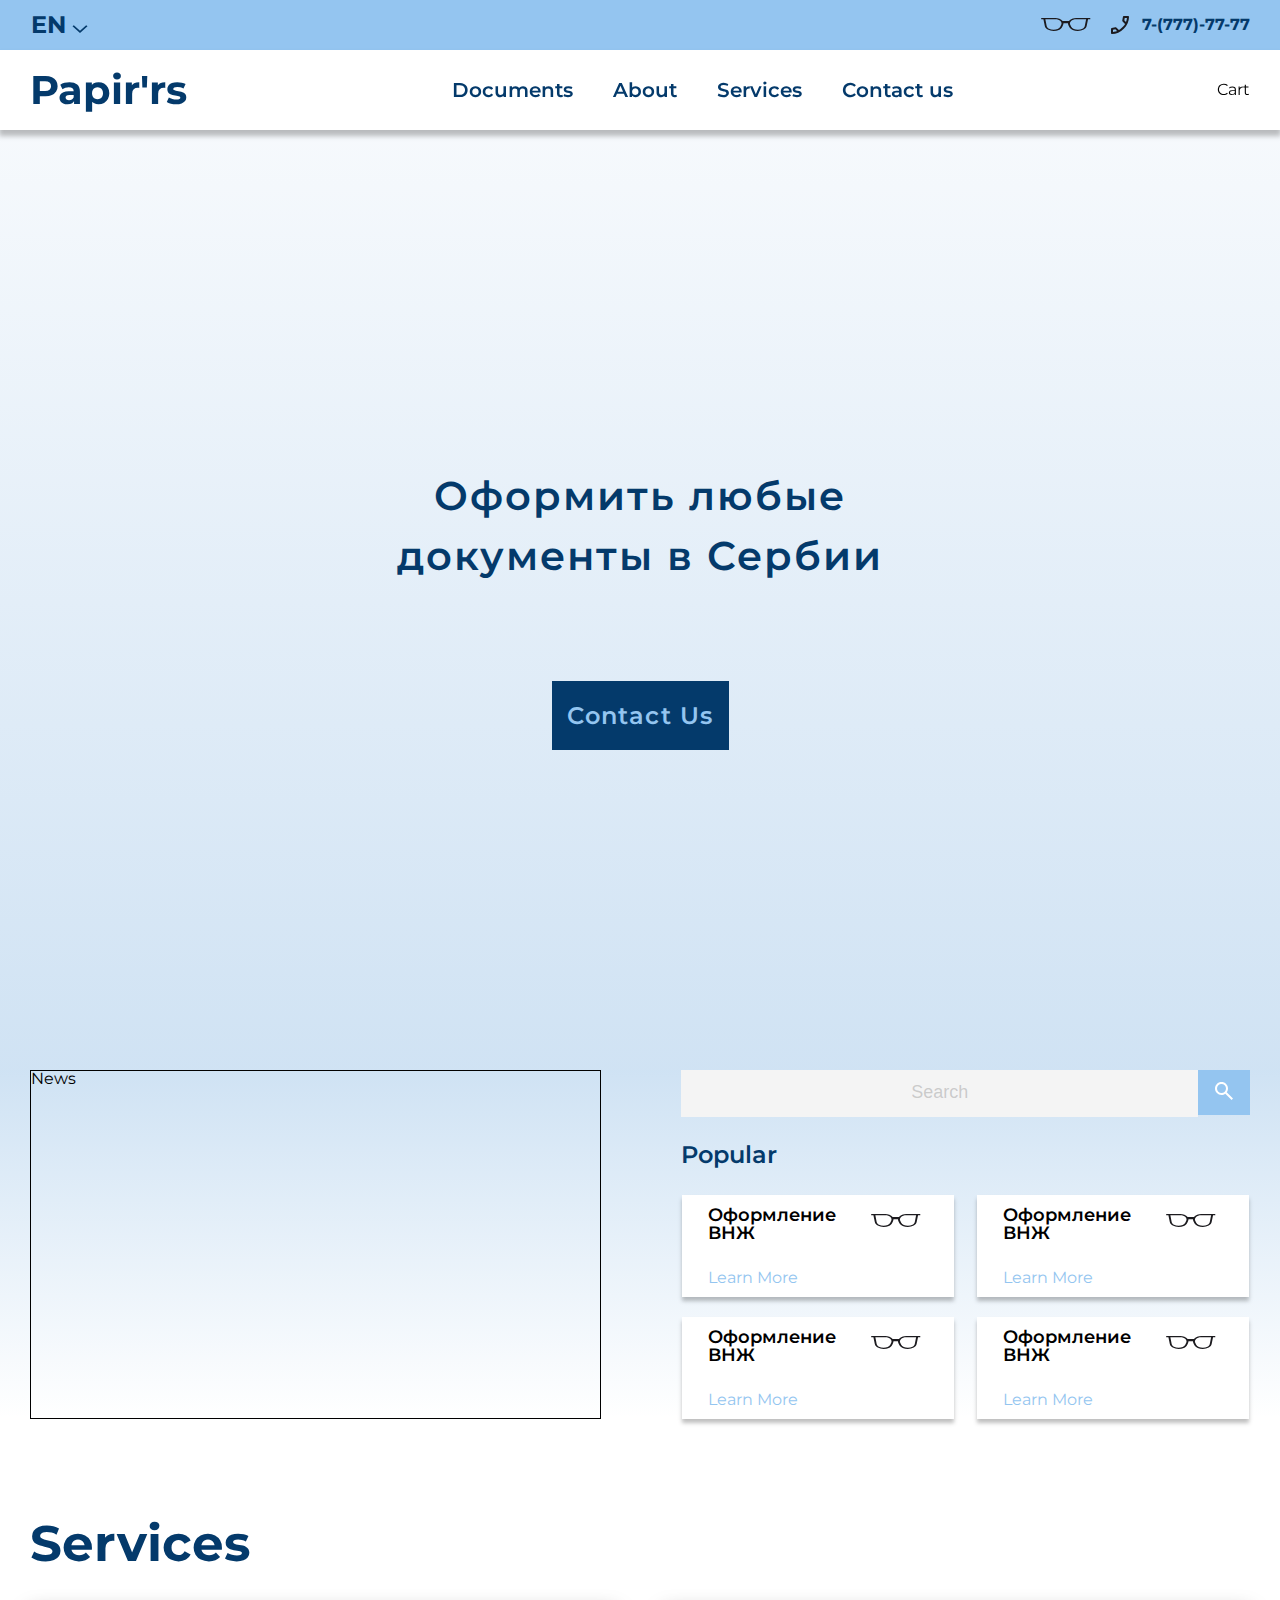
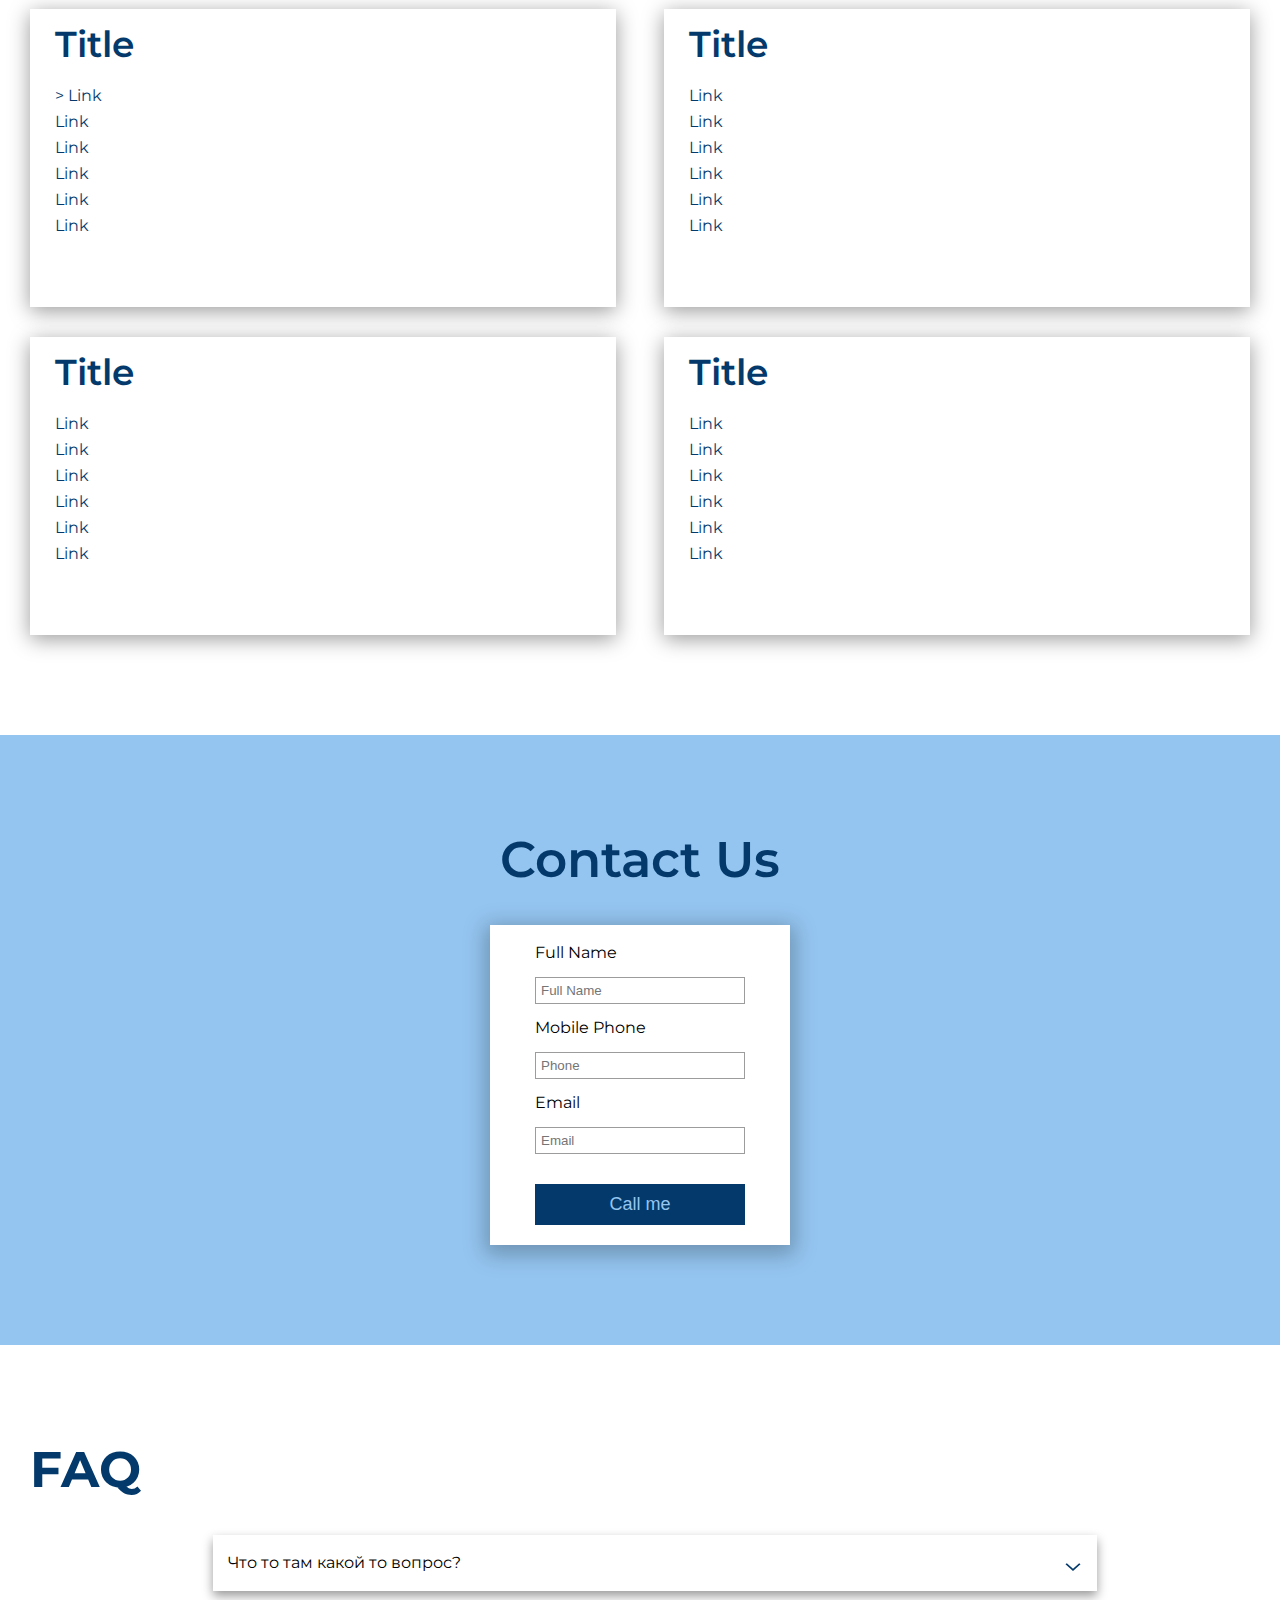
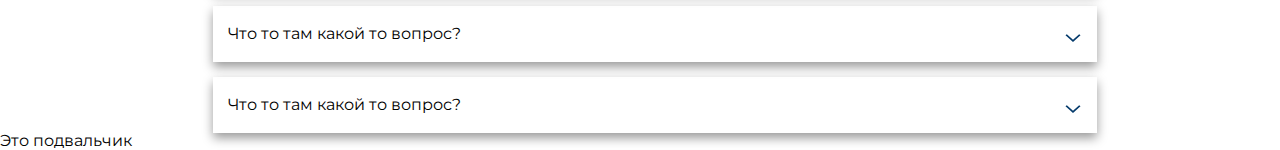
==== commit 44842fa5: "JS для факу" ====
--- a/index.html
+++ b/index.html
@@ -300,11 +300,21 @@
                                 <h4 class="faq_list_item_title">Что то там какой то вопрос?</h4>
                                 <img src="./assets/icons/dark_blue_arrow.svg" alt="" class="faq_list_item_img">
                             </div>
+                            <div class="faq_list_item_answer_container">
+                                <p class="faq_answer">
+                                    Lorem ipsum dolor, sit amet consectetur adipisicing elit. Veniam dolores dolore tempora, sapiente unde quos cupiditate est expedita molestiae voluptatem iure sed quibusdam error hic iste rem similique commodi. Reprehenderit.
+                                </p>
+                            </div>
                         </li>
                         <li class="faq_list_item">
                             <div class="faq_list_item_title_container">
                                 <h4 class="faq_list_item_title">Что то там какой то вопрос?</h4>
                                 <img src="./assets/icons/dark_blue_arrow.svg" alt="" class="faq_list_item_img">
+                            </div>
+                            <div class="faq_list_item_answer_container">
+                                <p class="faq_answer">
+                                    Lorem ipsum dolor, sit amet consectetur adipisicing elit. Veniam dolores dolore tempora, sapiente unde quos cupiditate est expedita molestiae voluptatem iure sed quibusdam error hic iste rem similique commodi. Reprehenderit.
+                                </p>
                             </div>
                         </li>
                     </ul>
@@ -319,4 +329,5 @@
     </main>
 </body>
 <script src="./src/script/drop_down.js"></script>
+<script src="./src/script/faq_dropdown.js"></script>
 </html>--- a/src/style/style.css
+++ b/src/style/style.css
@@ -431,10 +431,28 @@
 
 .faq_list_item_answer_container {
     margin-top: 30px;
+    height: 0px;
+    display: none;
+    transition:all 0.2s ;
+}
+
+.faq_list_item_answer_container.active {
+    height: fit-content;
+    display: block;
+
+    transition: all .2s;
+    
 }
 .faq_answer {
 }
 
+.faq_list_item_img {
+    transition: .1s linear;
+}
+
+.faq_list_item_img.active {
+    transform: rotate(180deg);
+}
 
 
 /* UI елементы */
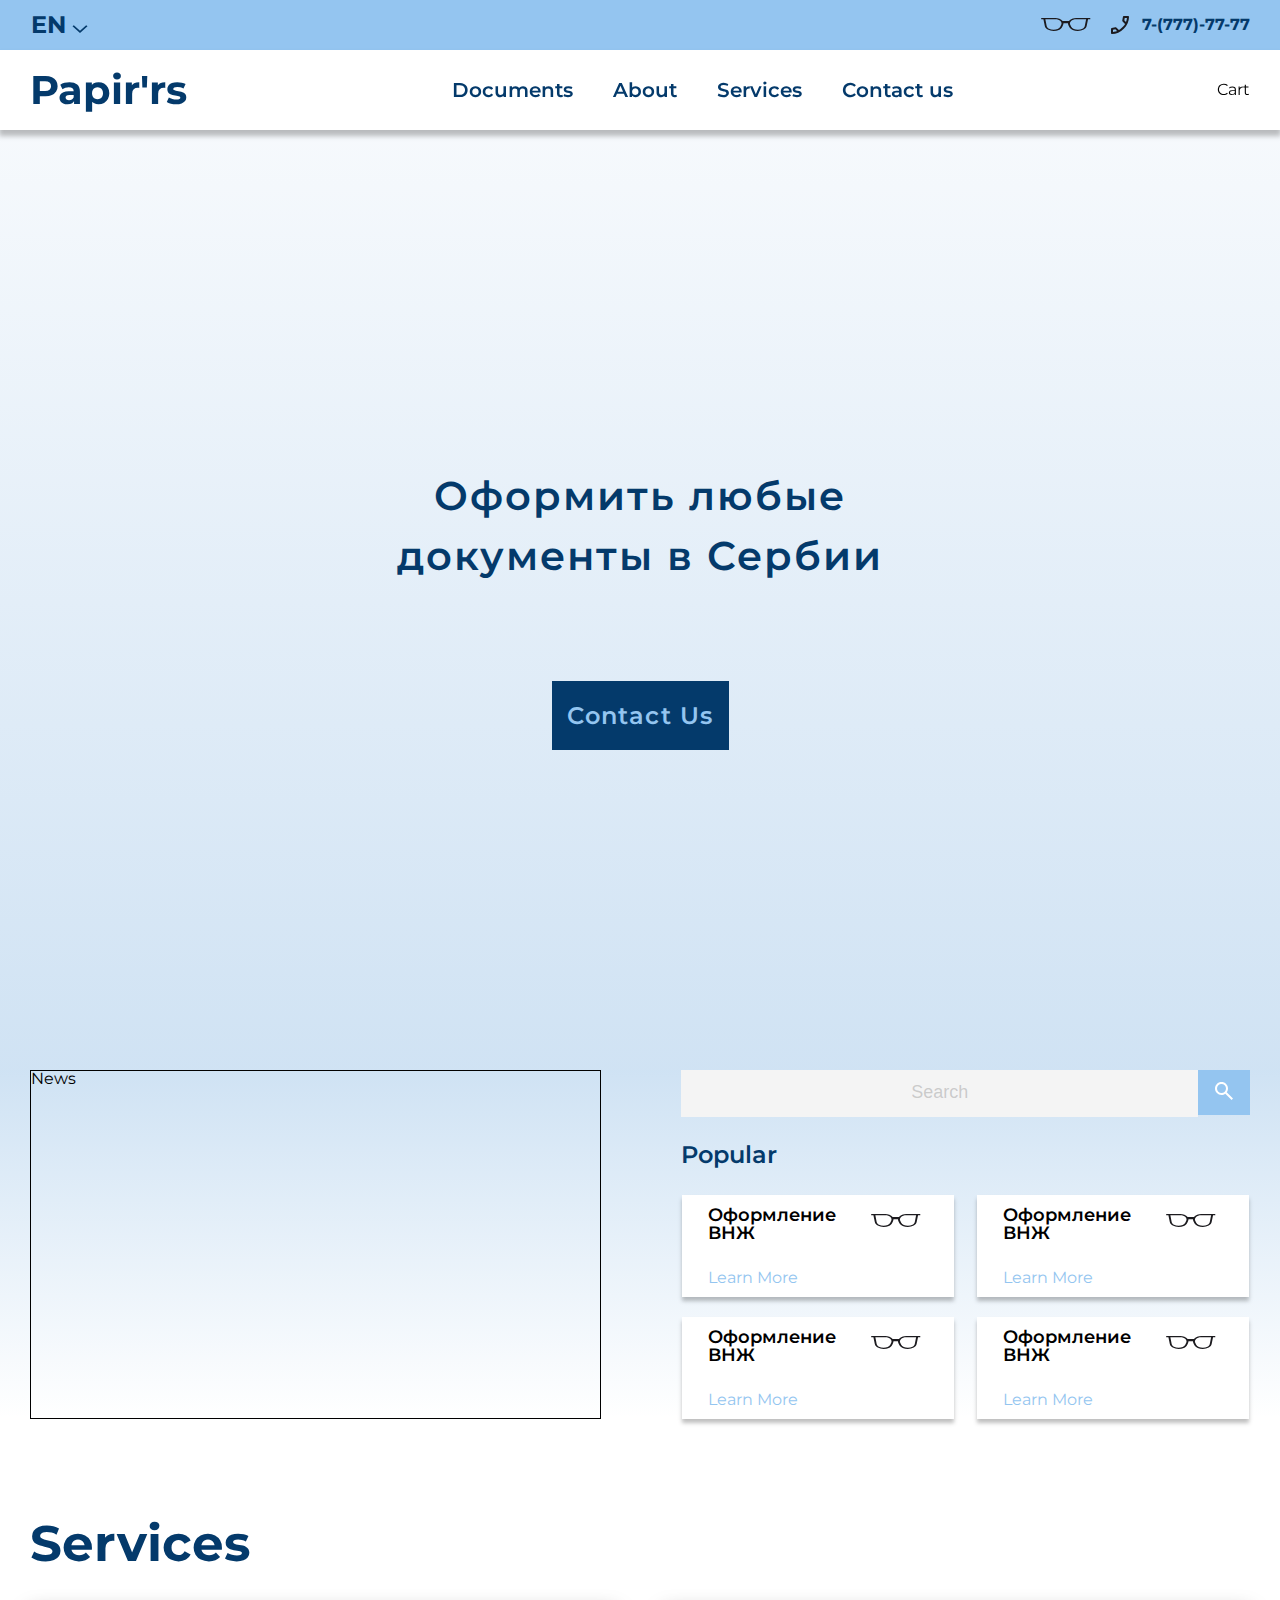
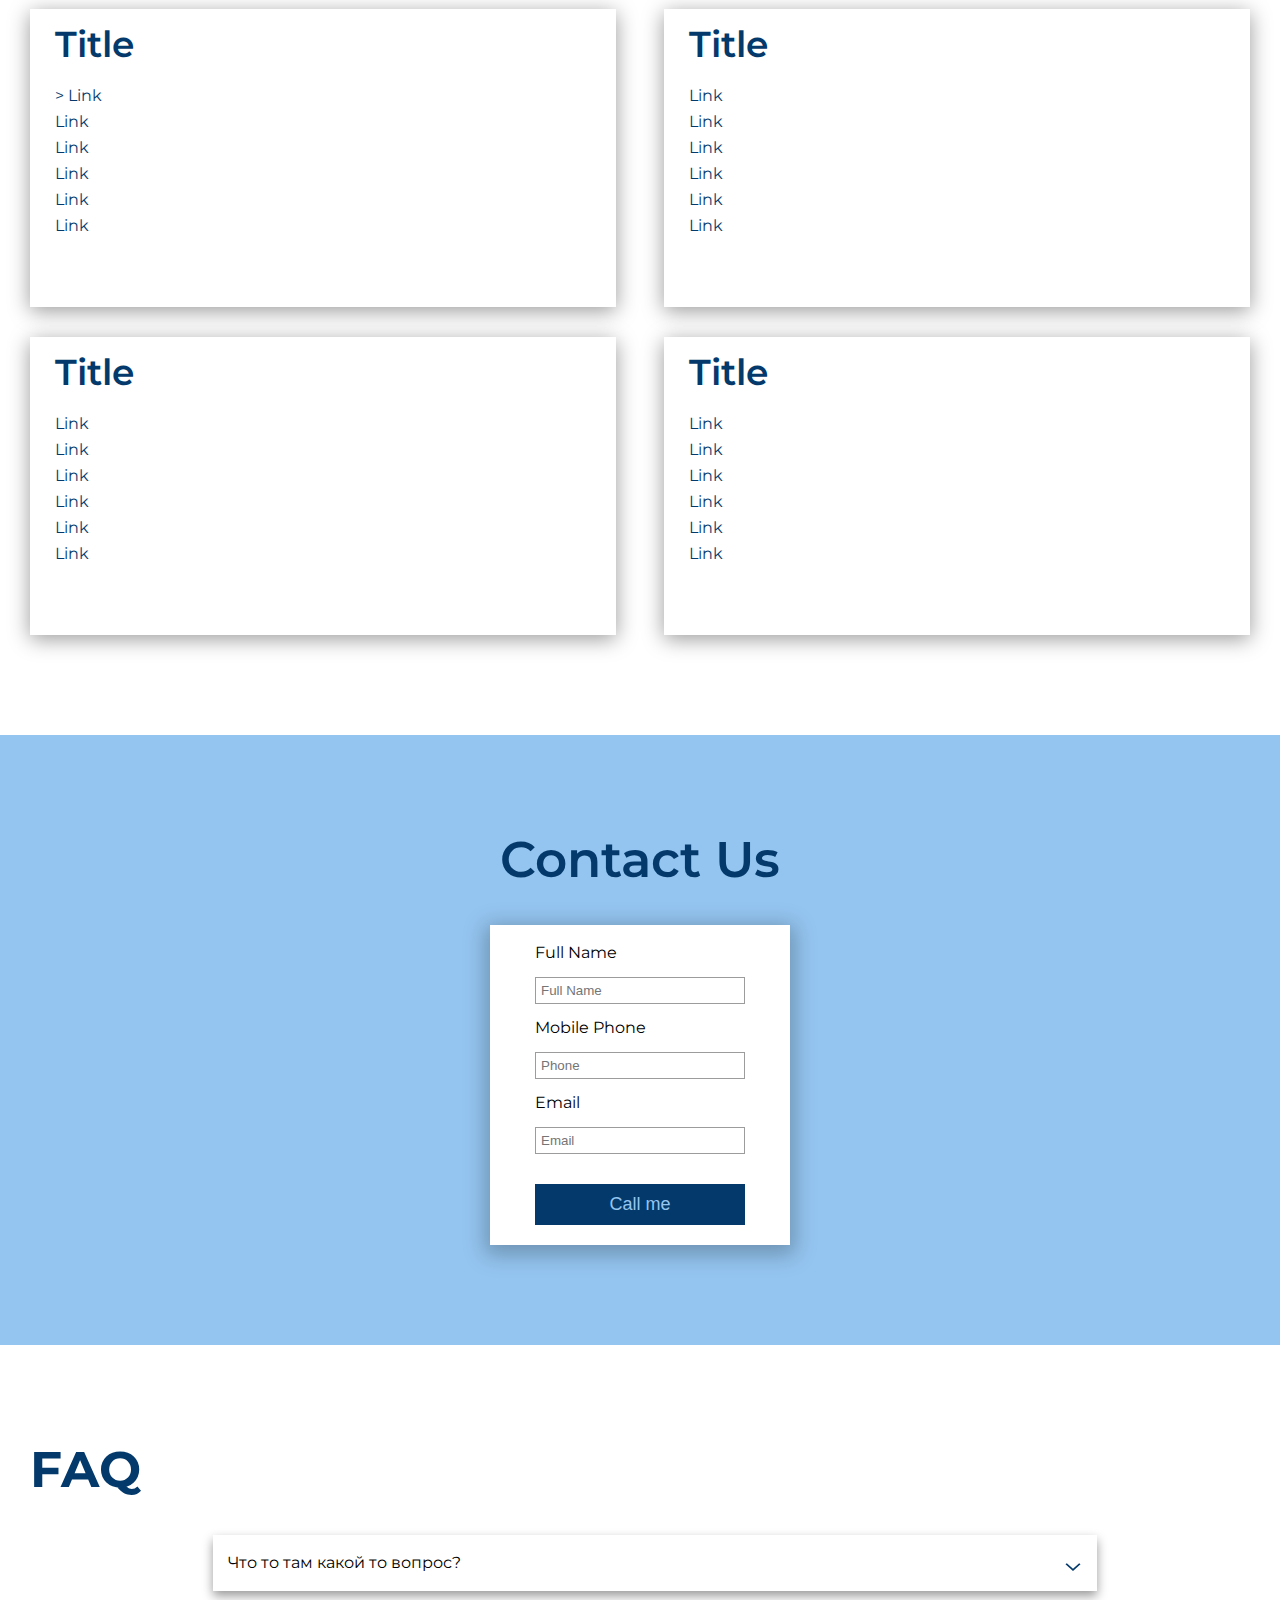
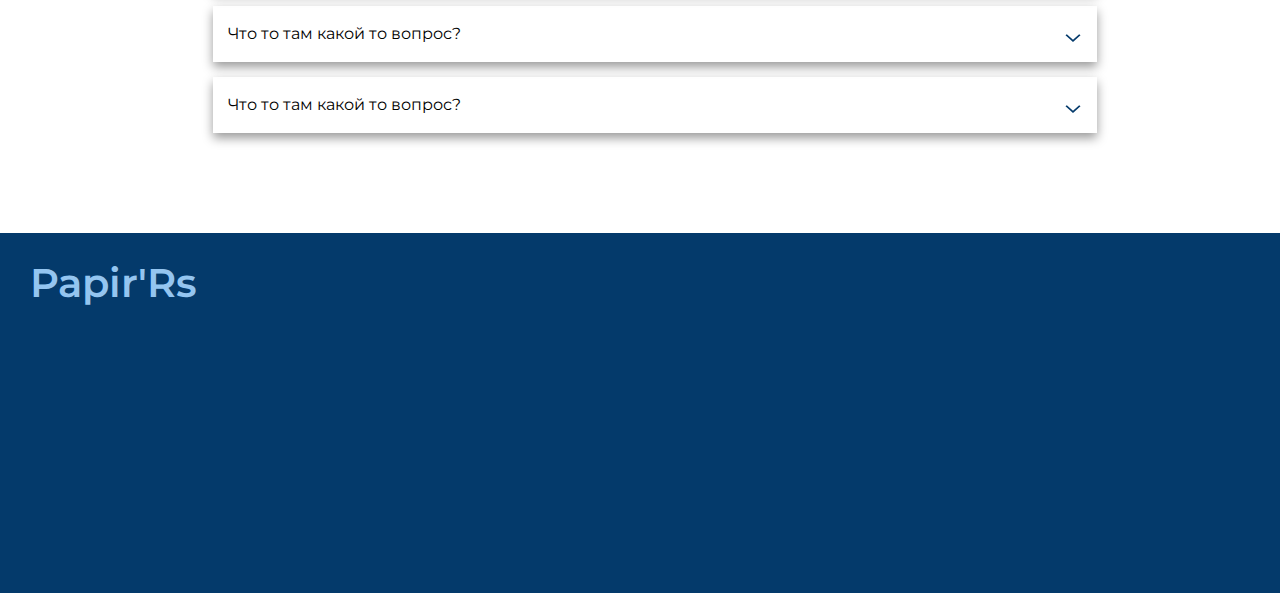
==== commit 13590fc2: "Footer" ====
--- a/index.html
+++ b/index.html
@@ -324,7 +324,17 @@
 
 
         <footer class="footer">
-            Это подвальчик
+            <div class="container footer_container">
+                <div class="footer_logo_container">
+                    <h2 class="footer_logo">
+                        Papir'Rs
+                    </h2>
+                </div>
+                <div class="footer_1_col">
+                    
+                </div>
+                <div class="footer_2_col"></div>
+            </div>
         </footer>
     </main>
 </body>
--- a/src/style/style.css
+++ b/src/style/style.css
@@ -78,6 +78,8 @@
     width: 100%;
     display: flex;
     flex-direction: column;
+    position: relative;
+
     
 }
 
@@ -424,23 +426,27 @@
     flex-direction: row;
     width: 100%;
     justify-content: space-between;
-    cursor: pointer
+    cursor: pointer;
+    height: 100%;
 }
 .faq_list_item_title {
 }
 
 .faq_list_item_answer_container {
+    
+    height: 0;
+    visibility: hidden;
+    transition:all 0.3s linear;
+    color: white;
+}
+
+.faq_list_item_answer_container.active {
     margin-top: 30px;
-    height: 0px;
-    display: none;
-    transition:all 0.2s ;
-}
-
-.faq_list_item_answer_container.active {
-    height: fit-content;
-    display: block;
-
-    transition: all .2s;
+    height: 100px;
+    visibility: visible;
+    color: black;
+
+    transition: all .3s linear;
     
 }
 .faq_answer {
@@ -452,6 +458,38 @@
 
 .faq_list_item_img.active {
     transform: rotate(180deg);
+}
+
+
+
+/* Подвал Footer Ботинки */
+
+.footer {
+    margin-top: 100px;
+    width: 100%;
+    background-color: var(--dark-blue);
+    bottom: 0;
+    left: 0;
+    z-index: 1;
+    height: 300px;
+    padding: 30px 0px;
+}
+.container {
+}
+.footer_container {
+}
+
+.footer_logo_container{
+
+}
+.footer_logo {
+    font-size: 40px;
+    font-weight: 600;
+    color: var(--main-blue);
+}
+.footer_1_col {
+}
+.footer_2_col {
 }
 
 
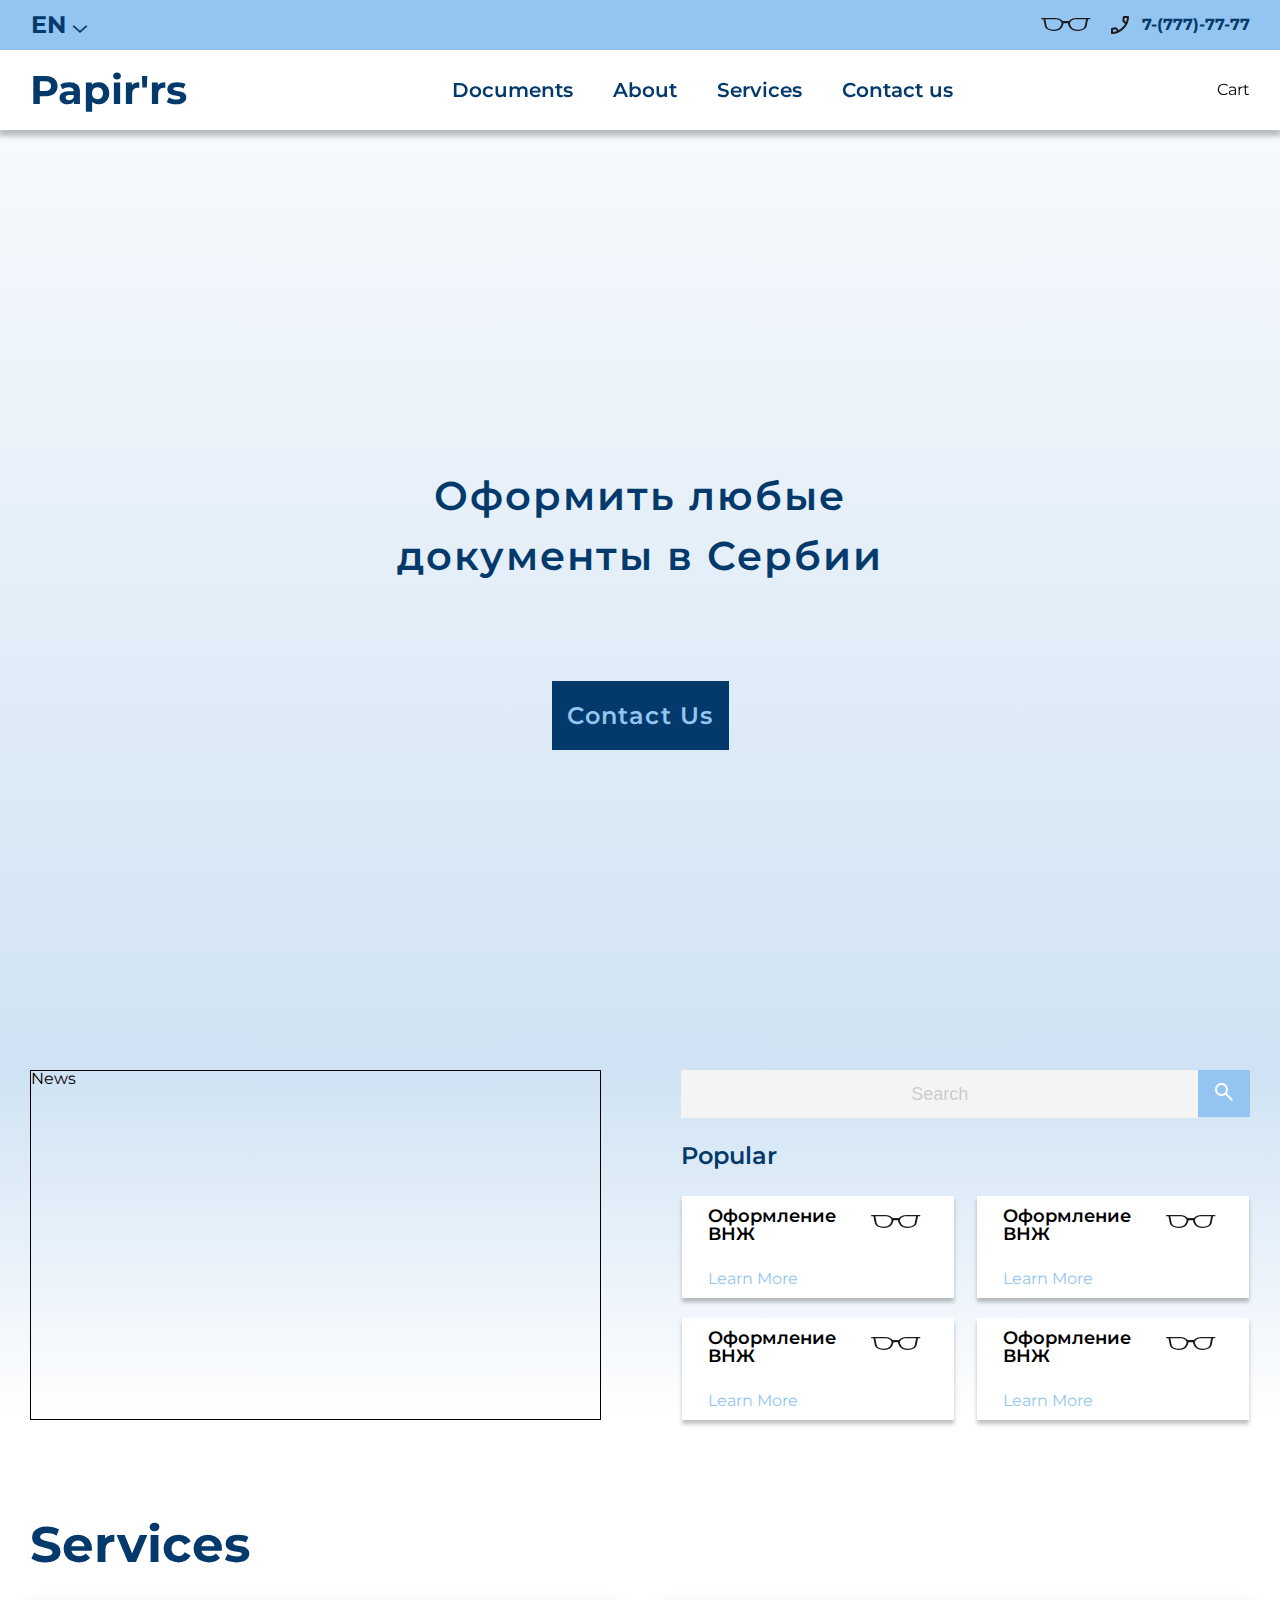
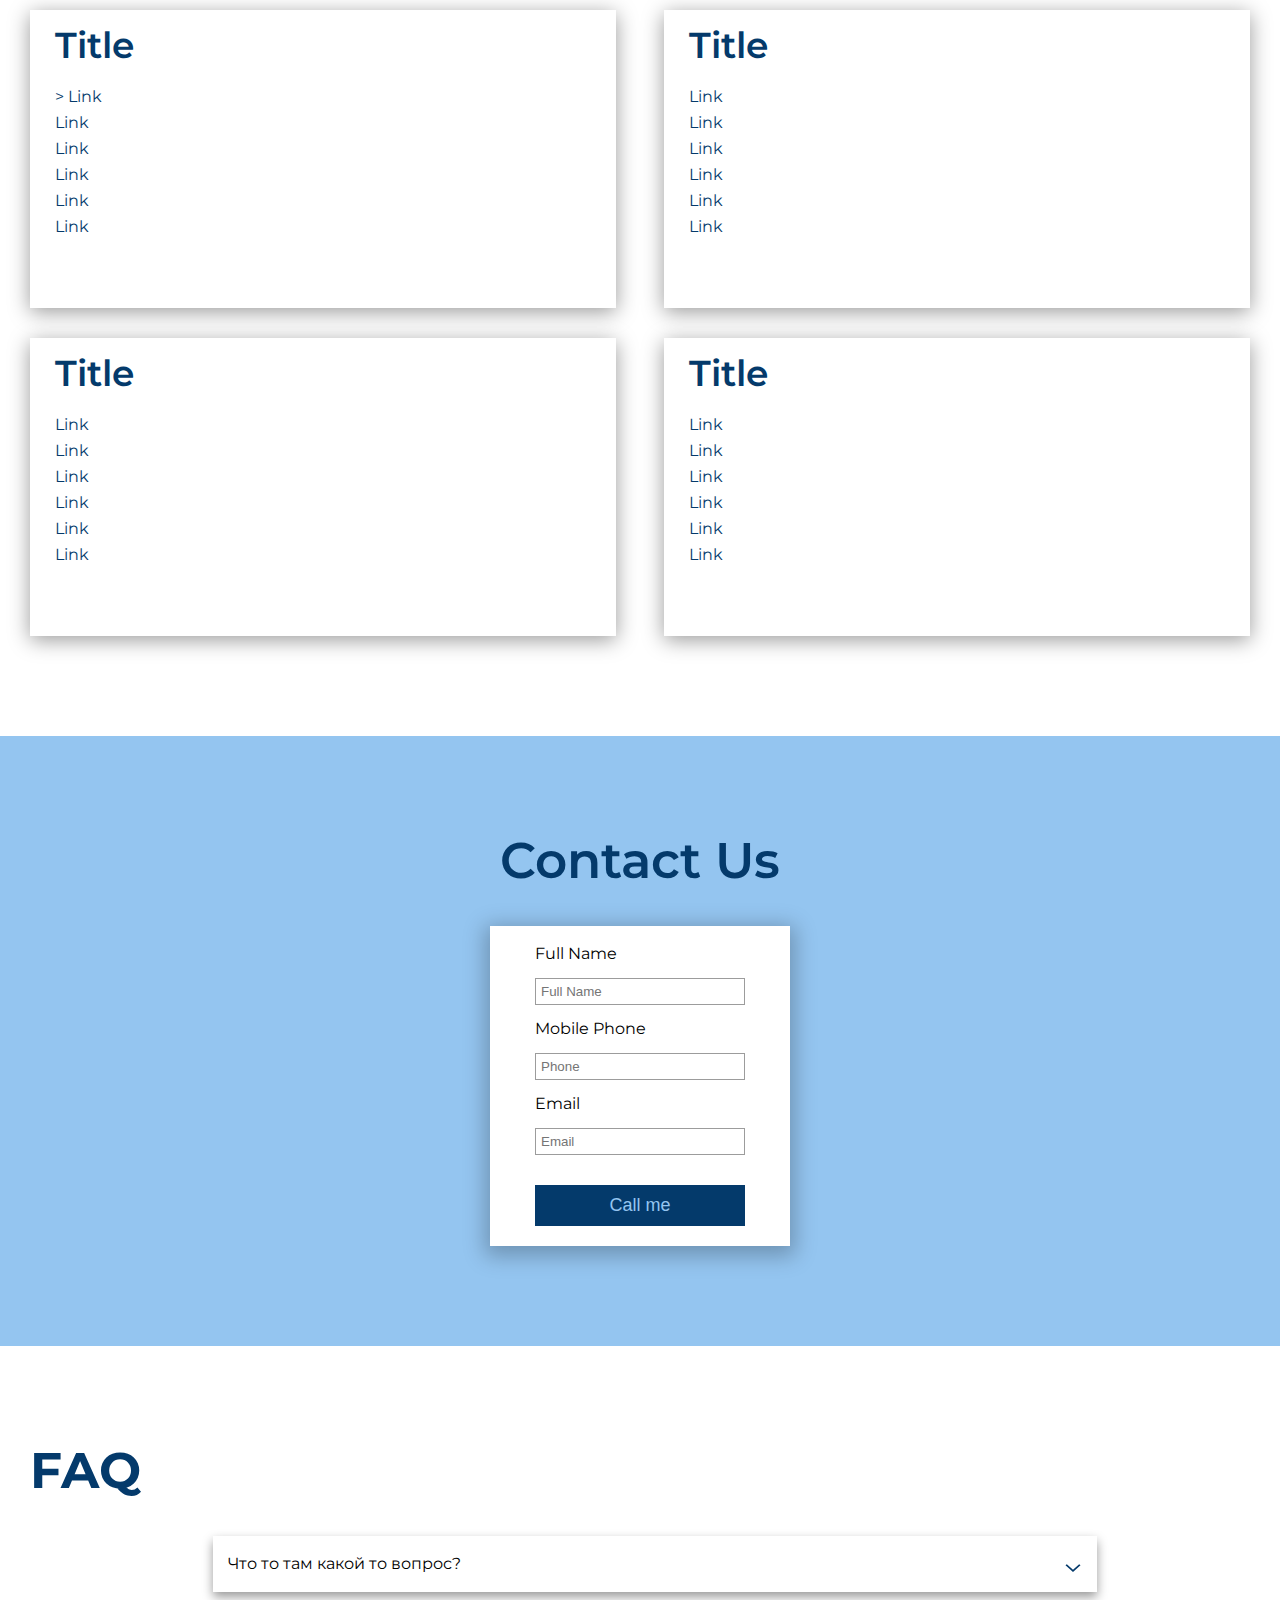
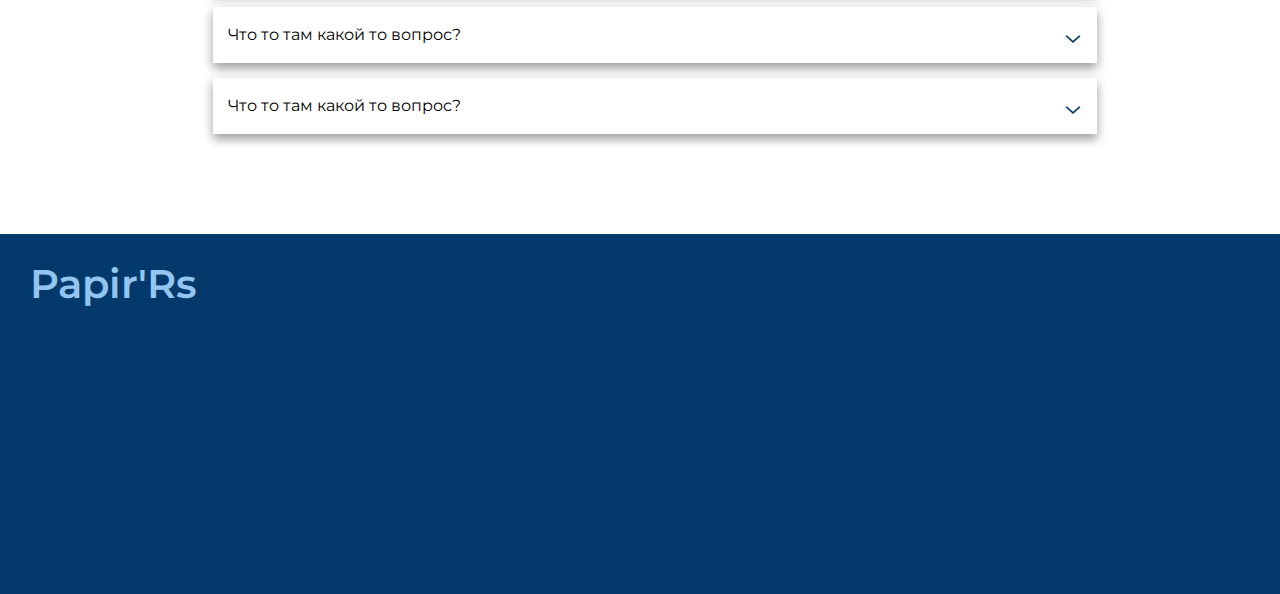
==== commit 38371611: "Added product list Page html Styles" ====
--- a/index.html
+++ b/index.html
@@ -54,7 +54,7 @@
                 <nav class="navigation main_navigation">
                     <ul class="main_navigation_list">
                         <li class="main_navigation_list_item">
-                            <a href="" class="main_navigation_link" id="documents_link">Documents</a>
+                            <a href="./pages/products_list.html" class="main_navigation_link" id="documents_link">Documents</a>
                             <div class="dropdown_menu">
                                 <div class="dropdown_menu_container">
                                     <ul class="dropdown_menu_list">
--- a/src/style/style.css
+++ b/src/style/style.css
@@ -220,6 +220,14 @@
 }
 
 
+
+/* 
+========================================================
+===================Основная страница===================
+========================================================
+*/
+
+
 /* Секции */
 
 
@@ -390,6 +398,7 @@
 
 .faq_section {
     margin-top: 100px;
+    margin-bottom: 100px;
     width: 100%;
 }
 .section_faq_container {
@@ -465,7 +474,7 @@
 /* Подвал Footer Ботинки */
 
 .footer {
-    margin-top: 100px;
+    
     width: 100%;
     background-color: var(--dark-blue);
     bottom: 0;
@@ -493,7 +502,159 @@
 }
 
 
-/* UI елементы */
+
+
+
+
+
+
+/* 
+=================Страница Документа======================
+*/
+
+.page_search_container {
+    margin-top: 60px;
+}
+
+
+.item_section {
+}
+.main_item_section {
+    margin-top: 80px;
+}
+.container {
+}
+.main_item_section_container {
+}
+.main_item_section_title {
+    color: var(--dark-blue);
+    font-size: 50px;
+    font-weight: 600;
+}
+
+.main_item_section_product_container {
+    display: flex;
+    flex-direction: row;
+    flex-wrap: wrap;
+    justify-content: space-between;
+    margin-top: 40px;
+
+    border: 1px solid black;
+}
+.product_img_container {
+    flex: 0 0 40%;
+    border: 1px solid black;
+    height: 510px;
+
+}
+.product_img {
+    width: 100%;
+    height: 100%;
+}
+.product_description_container {
+    flex: 0 0 50%;
+    border: 1px solid black;
+    padding: 5px;
+
+}
+.product_description {
+
+}
+
+
+.product_instruction_link {
+    color: var(--main-blue);
+    transition: .2s linear;
+    font-weight: 600;
+}
+
+.product_instruction_link:hover {
+    color: var(--main-orange);
+}
+
+
+/* Секция с формой  */
+
+.item_section {
+
+}
+.item_form_section {
+    background-color: var(--main-blue);
+    margin-top: 100px;
+}
+.container {
+}
+.item_form_section_container {
+    display: flex;
+    flex-direction: column;
+    flex-wrap: nowrap;
+    align-items: center;
+    height: 900px;
+}
+.item_form_title_container {
+    margin-top: 50px;
+}
+.item_form_title {
+    color: var(--dark-blue);
+    font-size: 50px;
+    font-weight: 600;
+}
+.item_form_container {
+    margin-top: 50px;
+    background-color: #fff;
+}
+
+
+
+
+/* 
+=========================================================
+===============Страница со списком сервисов===============
+=========================================================
+*/
+.product_list_section {
+    margin-top: 60px;
+    margin-bottom: 100px;
+}
+.container {
+}
+.product_list_section_container {
+}
+.product_list_title_container {
+}
+.product_list_title {
+    color: var(--dark-blue);
+    font-weight: 600;
+    font-size: 50px;
+}
+.product_list {
+    margin-top: 60px;
+    display: flex;
+    flex-direction: column;
+    flex-wrap: nowrap;
+    gap: 20px;
+}
+.product_list_item {
+}
+.product_list_item_link {
+    font-size: 24px;
+    color: var(--dark-blue);
+    transition: .2s linear;
+}
+
+.product_list_item_link:hover {
+    color: var(--main-orange);
+}
+
+
+
+
+
+/* 
+==========================================================
+=======================UI елементы =======================
+==========================================================
+*/
 
 
 /* Формы */
@@ -502,10 +663,10 @@
 /* Основная форма */
 
 .callback_form {
-    border: 1px solid black;
     max-width: 380px;
     height: fit-content;
     padding: 20px;
+    box-shadow: 0px 5px 20px 5px rgba(0, 0, 0, 0.25);
 }
 
 .callback_form_context_container {
@@ -595,13 +756,19 @@
     outline: none;
     border: none;
     background-color: #f4f4f4;
-
-    width: 100%;
-    height: 45px;
+    border: 1px solid #f4f4f4;
+
+    width: 100%;
+    height: 44px;
+    text-align: center;
+    font-size: 18px;
+}
+.search_input:focus{
+    border: 1px solid var(--main-orange);
 }
 .search_btn {
     width: 56px;
-    height: 45px;
+    height: 47px;
     border: none;
 }
 
